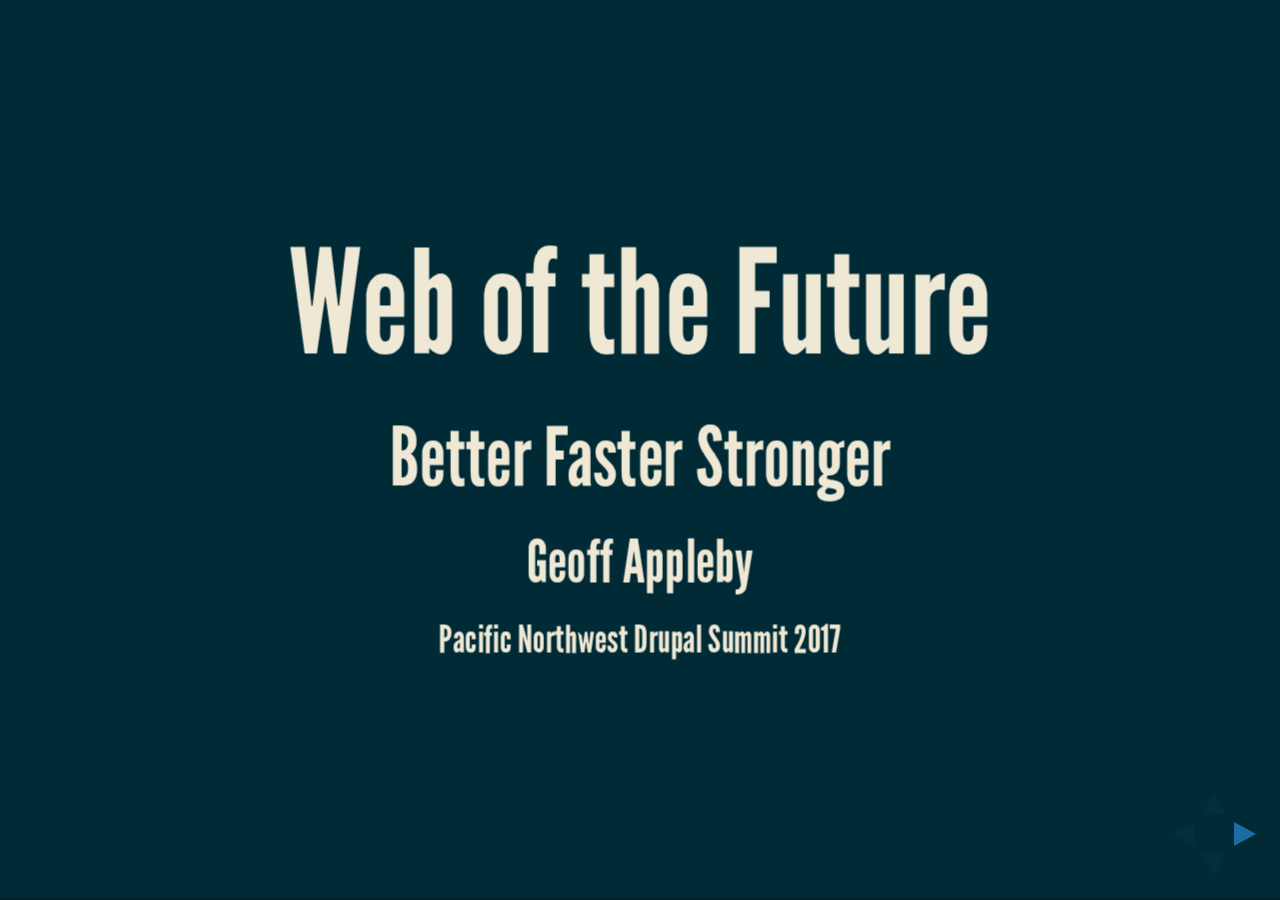
==== index.html @ 110d78f0 "Title slides" ====
<!doctype html>
<html>
<head>
  <meta charset="utf-8">
  <meta name="viewport"
        content="width=device-width, initial-scale=1.0, maximum-scale=1.0, user-scalable=no">

  <title>Web of the Future</title>

  <link rel="stylesheet" href="css/reveal.css">
  <link rel="stylesheet" href="css/theme/moon.css">
  <link rel="stylesheet" href="css/styles.css">


  <!-- Theme used for syntax highlighting of code -->
  <link rel="stylesheet" href="lib/css/zenburn.css">

  <!-- Printing and PDF exports -->
  <script>
    var link = document.createElement('link');
    link.rel = 'stylesheet';
    link.type = 'text/css';
    link.href = window.location.search.match(/print-pdf/gi) ? 'css/print/pdf.css' : 'css/print/paper.css';
    document.getElementsByTagName('head')[0].appendChild(link);
  </script>
</head>
<body>
<div class="reveal">
  <div class="slides">
    <section id="title">
      <h1>Web of the Future</h1>
      <h2>Better Faster Stronger</h2>
      <h3>Geoff Appleby</h3>
      <h4>Pacific Northwest Drupal Summit 2017</h4>
    </section>
    <section id="about" data-background="images/eaglebluffs.jpg">
      <aside>
        <h2>Geoff Appleby</h2>
        <ul class="accounts">
          <li><span class="subtle">drupal.org/u/</span>gapple</li>
          <li><span class="subtle">twitter.com/</span>@gappleca</li>
        </ul>
        <ul class="projects">
          <li>gacsp: Google Analytics</li>
          <li>Persistent Login</li>
          <li>DrupalReleaseDate.com</li>
        </ul>
      </aside>
    </section>
    <section id="myplanet" data-background="#ed5b33">
      <img class="logo" src="images/myplanet-logo.png"/>
      <div class="locations">
        <img src="images/myplanet-vancouver.png"/>
        <img src="images/myplanet-toronto.png"/>
        <img src="images/myplanet-cherniv.png"/>
      </div>
    </section>
  </div>
</div>

<script src="lib/js/head.min.js"></script>
<script src="js/reveal.js"></script>

<script>
  // More info https://github.com/hakimel/reveal.js#configuration
  Reveal.initialize({
    width: 1280,
    height: 720,
    history: true,

    // More info https://github.com/hakimel/reveal.js#dependencies
    dependencies: [
      {src: 'plugin/markdown/marked.js'},
      {src: 'plugin/markdown/markdown.js'},
      {src: 'plugin/notes/notes.js', async: true},
      {
        src: 'plugin/highlight/highlight.js',
        async: true,
        callback: function () {
          hljs.initHighlightingOnLoad();
        }
      }
    ]
  });
</script>
</body>
</html>
---- css/reveal.css ----
/*!
 * reveal.js
 * http://lab.hakim.se/reveal-js
 * MIT licensed
 *
 * Copyright (C) 2016 Hakim El Hattab, http://hakim.se
 */
/*********************************************
 * RESET STYLES
 *********************************************/
html, body, .reveal div, .reveal span, .reveal applet, .reveal object, .reveal iframe,
.reveal h1, .reveal h2, .reveal h3, .reveal h4, .reveal h5, .reveal h6, .reveal p, .reveal blockquote, .reveal pre,
.reveal a, .reveal abbr, .reveal acronym, .reveal address, .reveal big, .reveal cite, .reveal code,
.reveal del, .reveal dfn, .reveal em, .reveal img, .reveal ins, .reveal kbd, .reveal q, .reveal s, .reveal samp,
.reveal small, .reveal strike, .reveal strong, .reveal sub, .reveal sup, .reveal tt, .reveal var,
.reveal b, .reveal u, .reveal center,
.reveal dl, .reveal dt, .reveal dd, .reveal ol, .reveal ul, .reveal li,
.reveal fieldset, .reveal form, .reveal label, .reveal legend,
.reveal table, .reveal caption, .reveal tbody, .reveal tfoot, .reveal thead, .reveal tr, .reveal th, .reveal td,
.reveal article, .reveal aside, .reveal canvas, .reveal details, .reveal embed,
.reveal figure, .reveal figcaption, .reveal footer, .reveal header, .reveal hgroup,
.reveal menu, .reveal nav, .reveal output, .reveal ruby, .reveal section, .reveal summary,
.reveal time, .reveal mark, .reveal audio, .reveal video {
  margin: 0;
  padding: 0;
  border: 0;
  font-size: 100%;
  font: inherit;
  vertical-align: baseline; }

.reveal article, .reveal aside, .reveal details, .reveal figcaption, .reveal figure,
.reveal footer, .reveal header, .reveal hgroup, .reveal menu, .reveal nav, .reveal section {
  display: block; }

/*********************************************
 * GLOBAL STYLES
 *********************************************/
html,
body {
  width: 100%;
  height: 100%;
  overflow: hidden; }

body {
  position: relative;
  line-height: 1;
  background-color: #fff;
  color: #000; }

/*********************************************
 * VIEW FRAGMENTS
 *********************************************/
.reveal .slides section .fragment {
  opacity: 0;
  visibility: hidden;
  -webkit-transition: all .2s ease;
          transition: all .2s ease; }
  .reveal .slides section .fragment.visible {
    opacity: 1;
    visibility: inherit; }

.reveal .slides section .fragment.grow {
  opacity: 1;
  visibility: inherit; }
  .reveal .slides section .fragment.grow.visible {
    -webkit-transform: scale(1.3);
            transform: scale(1.3); }

.reveal .slides section .fragment.shrink {
  opacity: 1;
  visibility: inherit; }
  .reveal .slides section .fragment.shrink.visible {
    -webkit-transform: scale(0.7);
            transform: scale(0.7); }

.reveal .slides section .fragment.zoom-in {
  -webkit-transform: scale(0.1);
          transform: scale(0.1); }
  .reveal .slides section .fragment.zoom-in.visible {
    -webkit-transform: none;
            transform: none; }

.reveal .slides section .fragment.fade-out {
  opacity: 1;
  visibility: inherit; }
  .reveal .slides section .fragment.fade-out.visible {
    opacity: 0;
    visibility: hidden; }

.reveal .slides section .fragment.semi-fade-out {
  opacity: 1;
  visibility: inherit; }
  .reveal .slides section .fragment.semi-fade-out.visible {
    opacity: 0.5;
    visibility: inherit; }

.reveal .slides section .fragment.strike {
  opacity: 1;
  visibility: inherit; }
  .reveal .slides section .fragment.strike.visible {
    text-decoration: line-through; }

.reveal .slides section .fragment.fade-up {
  -webkit-transform: translate(0, 20%);
          transform: translate(0, 20%); }
  .reveal .slides section .fragment.fade-up.visible {
    -webkit-transform: translate(0, 0);
            transform: translate(0, 0); }

.reveal .slides section .fragment.fade-down {
  -webkit-transform: translate(0, -20%);
          transform: translate(0, -20%); }
  .reveal .slides section .fragment.fade-down.visible {
    -webkit-transform: translate(0, 0);
            transform: translate(0, 0); }

.reveal .slides section .fragment.fade-right {
  -webkit-transform: translate(-20%, 0);
          transform: translate(-20%, 0); }
  .reveal .slides section .fragment.fade-right.visible {
    -webkit-transform: translate(0, 0);
            transform: translate(0, 0); }

.reveal .slides section .fragment.fade-left {
  -webkit-transform: translate(20%, 0);
          transform: translate(20%, 0); }
  .reveal .slides section .fragment.fade-left.visible {
    -webkit-transform: translate(0, 0);
            transform: translate(0, 0); }

.reveal .slides section .fragment.current-visible {
  opacity: 0;
  visibility: hidden; }
  .reveal .slides section .fragment.current-visible.current-fragment {
    opacity: 1;
    visibility: inherit; }

.reveal .slides section .fragment.highlight-red,
.reveal .slides section .fragment.highlight-current-red,
.reveal .slides section .fragment.highlight-green,
.reveal .slides section .fragment.highlight-current-green,
.reveal .slides section .fragment.highlight-blue,
.reveal .slides section .fragment.highlight-current-blue {
  opacity: 1;
  visibility: inherit; }

.reveal .slides section .fragment.highlight-red.visible {
  color: #ff2c2d; }

.reveal .slides section .fragment.highlight-green.visible {
  color: #17ff2e; }

.reveal .slides section .fragment.highlight-blue.visible {
  color: #1b91ff; }

.reveal .slides section .fragment.highlight-current-red.current-fragment {
  color: #ff2c2d; }

.reveal .slides section .fragment.highlight-current-green.current-fragment {
  color: #17ff2e; }

.reveal .slides section .fragment.highlight-current-blue.current-fragment {
  color: #1b91ff; }

/*********************************************
 * DEFAULT ELEMENT STYLES
 *********************************************/
/* Fixes issue in Chrome where italic fonts did not appear when printing to PDF */
.reveal:after {
  content: '';
  font-style: italic; }

.reveal iframe {
  z-index: 1; }

/** Prevents layering issues in certain browser/transition combinations */
.reveal a {
  position: relative; }

.reveal .stretch {
  max-width: none;
  max-height: none; }

.reveal pre.stretch code {
  height: 100%;
  max-height: 100%;
  box-sizing: border-box; }

/*********************************************
 * CONTROLS
 *********************************************/
.reveal .controls {
  display: none;
  position: fixed;
  width: 110px;
  height: 110px;
  z-index: 30;
  right: 10px;
  bottom: 10px;
  -webkit-user-select: none; }

.reveal .controls button {
  padding: 0;
  position: absolute;
  opacity: 0.05;
  width: 0;
  height: 0;
  background-color: transparent;
  border: 12px solid transparent;
  -webkit-transform: scale(0.9999);
          transform: scale(0.9999);
  -webkit-transition: all 0.2s ease;
          transition: all 0.2s ease;
  -webkit-appearance: none;
  -webkit-tap-highlight-color: transparent; }

.reveal .controls .enabled {
  opacity: 0.7;
  cursor: pointer; }

.reveal .controls .enabled:active {
  margin-top: 1px; }

.reveal .controls .navigate-left {
  top: 42px;
  border-right-width: 22px;
  border-right-color: #000; }

.reveal .controls .navigate-left.fragmented {
  opacity: 0.3; }

.reveal .controls .navigate-right {
  left: 74px;
  top: 42px;
  border-left-width: 22px;
  border-left-color: #000; }

.reveal .controls .navigate-right.fragmented {
  opacity: 0.3; }

.reveal .controls .navigate-up {
  left: 42px;
  border-bottom-width: 22px;
  border-bottom-color: #000; }

.reveal .controls .navigate-up.fragmented {
  opacity: 0.3; }

.reveal .controls .navigate-down {
  left: 42px;
  top: 74px;
  border-top-width: 22px;
  border-top-color: #000; }

.reveal .controls .navigate-down.fragmented {
  opacity: 0.3; }

/*********************************************
 * PROGRESS BAR
 *********************************************/
.reveal .progress {
  position: fixed;
  display: none;
  height: 3px;
  width: 100%;
  bottom: 0;
  left: 0;
  z-index: 10;
  background-color: rgba(0, 0, 0, 0.2); }

.reveal .progress:after {
  content: '';
  display: block;
  position: absolute;
  height: 20px;
  width: 100%;
  top: -20px; }

.reveal .progress span {
  display: block;
  height: 100%;
  width: 0px;
  background-color: #000;
  -webkit-transition: width 800ms cubic-bezier(0.26, 0.86, 0.44, 0.985);
          transition: width 800ms cubic-bezier(0.26, 0.86, 0.44, 0.985); }

/*********************************************
 * SLIDE NUMBER
 *********************************************/
.reveal .slide-number {
  position: fixed;
  display: block;
  right: 8px;
  bottom: 8px;
  z-index: 31;
  font-family: Helvetica, sans-serif;
  font-size: 12px;
  line-height: 1;
  color: #fff;
  background-color: rgba(0, 0, 0, 0.4);
  padding: 5px; }

.reveal .slide-number-delimiter {
  margin: 0 3px; }

/*********************************************
 * SLIDES
 *********************************************/
.reveal {
  position: relative;
  width: 100%;
  height: 100%;
  overflow: hidden;
  -ms-touch-action: none;
      touch-action: none; }

.reveal .slides {
  position: absolute;
  width: 100%;
  height: 100%;
  top: 0;
  right: 0;
  bottom: 0;
  left: 0;
  margin: auto;
  overflow: visible;
  z-index: 1;
  text-align: center;
  -webkit-perspective: 600px;
          perspective: 600px;
  -webkit-perspective-origin: 50% 40%;
          perspective-origin: 50% 40%; }

.reveal .slides > section {
  -ms-perspective: 600px; }

.reveal .slides > section,
.reveal .slides > section > section {
  display: none;
  position: absolute;
  width: 100%;
  padding: 20px 0px;
  z-index: 10;
  -webkit-transform-style: flat;
          transform-style: flat;
  -webkit-transition: -webkit-transform-origin 800ms cubic-bezier(0.26, 0.86, 0.44, 0.985), -webkit-transform 800ms cubic-bezier(0.26, 0.86, 0.44, 0.985), visibility 800ms cubic-bezier(0.26, 0.86, 0.44, 0.985), opacity 800ms cubic-bezier(0.26, 0.86, 0.44, 0.985);
          transition: transform-origin 800ms cubic-bezier(0.26, 0.86, 0.44, 0.985), transform 800ms cubic-bezier(0.26, 0.86, 0.44, 0.985), visibility 800ms cubic-bezier(0.26, 0.86, 0.44, 0.985), opacity 800ms cubic-bezier(0.26, 0.86, 0.44, 0.985); }

/* Global transition speed settings */
.reveal[data-transition-speed="fast"] .slides section {
  -webkit-transition-duration: 400ms;
          transition-duration: 400ms; }

.reveal[data-transition-speed="slow"] .slides section {
  -webkit-transition-duration: 1200ms;
          transition-duration: 1200ms; }

/* Slide-specific transition speed overrides */
.reveal .slides section[data-transition-speed="fast"] {
  -webkit-transition-duration: 400ms;
          transition-duration: 400ms; }

.reveal .slides section[data-transition-speed="slow"] {
  -webkit-transition-duration: 1200ms;
          transition-duration: 1200ms; }

.reveal .slides > section.stack {
  padding-top: 0;
  padding-bottom: 0; }

.reveal .slides > section.present,
.reveal .slides > section > section.present {
  display: block;
  z-index: 11;
  opacity: 1; }

.reveal.center,
.reveal.center .slides,
.reveal.center .slides section {
  min-height: 0 !important; }

/* Don't allow interaction with invisible slides */
.reveal .slides > section.future,
.reveal .slides > section > section.future,
.reveal .slides > section.past,
.reveal .slides > section > section.past {
  pointer-events: none; }

.reveal.overview .slides > section,
.reveal.overview .slides > section > section {
  pointer-events: auto; }

.reveal .slides > section.past,
.reveal .slides > section.future,
.reveal .slides > section > section.past,
.reveal .slides > section > section.future {
  opacity: 0; }

/*********************************************
 * Mixins for readability of transitions
 *********************************************/
/*********************************************
 * SLIDE TRANSITION
 * Aliased 'linear' for backwards compatibility
 *********************************************/
.reveal.slide section {
  -webkit-backface-visibility: hidden;
          backface-visibility: hidden; }

.reveal .slides > section[data-transition=slide].past,
.reveal .slides > section[data-transition~=slide-out].past,
.reveal.slide .slides > section:not([data-transition]).past {
  -webkit-transform: translate(-150%, 0);
          transform: translate(-150%, 0); }

.reveal .slides > section[data-transition=slide].future,
.reveal .slides > section[data-transition~=slide-in].future,
.reveal.slide .slides > section:not([data-transition]).future {
  -webkit-transform: translate(150%, 0);
          transform: translate(150%, 0); }

.reveal .slides > section > section[data-transition=slide].past,
.reveal .slides > section > section[data-transition~=slide-out].past,
.reveal.slide .slides > section > section:not([data-transition]).past {
  -webkit-transform: translate(0, -150%);
          transform: translate(0, -150%); }

.reveal .slides > section > section[data-transition=slide].future,
.reveal .slides > section > section[data-transition~=slide-in].future,
.reveal.slide .slides > section > section:not([data-transition]).future {
  -webkit-transform: translate(0, 150%);
          transform: translate(0, 150%); }

.reveal.linear section {
  -webkit-backface-visibility: hidden;
          backface-visibility: hidden; }

.reveal .slides > section[data-transition=linear].past,
.reveal .slides > section[data-transition~=linear-out].past,
.reveal.linear .slides > section:not([data-transition]).past {
  -webkit-transform: translate(-150%, 0);
          transform: translate(-150%, 0); }

.reveal .slides > section[data-transition=linear].future,
.reveal .slides > section[data-transition~=linear-in].future,
.reveal.linear .slides > section:not([data-transition]).future {
  -webkit-transform: translate(150%, 0);
          transform: translate(150%, 0); }

.reveal .slides > section > section[data-transition=linear].past,
.reveal .slides > section > section[data-transition~=linear-out].past,
.reveal.linear .slides > section > section:not([data-transition]).past {
  -webkit-transform: translate(0, -150%);
          transform: translate(0, -150%); }

.reveal .slides > section > section[data-transition=linear].future,
.reveal .slides > section > section[data-transition~=linear-in].future,
.reveal.linear .slides > section > section:not([data-transition]).future {
  -webkit-transform: translate(0, 150%);
          transform: translate(0, 150%); }

/*********************************************
 * CONVEX TRANSITION
 * Aliased 'default' for backwards compatibility
 *********************************************/
.reveal .slides section[data-transition=default].stack,
.reveal.default .slides section.stack {
  -webkit-transform-style: preserve-3d;
          transform-style: preserve-3d; }

.reveal .slides > section[data-transition=default].past,
.reveal .slides > section[data-transition~=default-out].past,
.reveal.default .slides > section:not([data-transition]).past {
  -webkit-transform: translate3d(-100%, 0, 0) rotateY(-90deg) translate3d(-100%, 0, 0);
          transform: translate3d(-100%, 0, 0) rotateY(-90deg) translate3d(-100%, 0, 0); }

.reveal .slides > section[data-transition=default].future,
.reveal .slides > section[data-transition~=default-in].future,
.reveal.default .slides > section:not([data-transition]).future {
  -webkit-transform: translate3d(100%, 0, 0) rotateY(90deg) translate3d(100%, 0, 0);
          transform: translate3d(100%, 0, 0) rotateY(90deg) translate3d(100%, 0, 0); }

.reveal .slides > section > section[data-transition=default].past,
.reveal .slides > section > section[data-transition~=default-out].past,
.reveal.default .slides > section > section:not([data-transition]).past {
  -webkit-transform: translate3d(0, -300px, 0) rotateX(70deg) translate3d(0, -300px, 0);
          transform: translate3d(0, -300px, 0) rotateX(70deg) translate3d(0, -300px, 0); }

.reveal .slides > section > section[data-transition=default].future,
.reveal .slides > section > section[data-transition~=default-in].future,
.reveal.default .slides > section > section:not([data-transition]).future {
  -webkit-transform: translate3d(0, 300px, 0) rotateX(-70deg) translate3d(0, 300px, 0);
          transform: translate3d(0, 300px, 0) rotateX(-70deg) translate3d(0, 300px, 0); }

.reveal .slides section[data-transition=convex].stack,
.reveal.convex .slides section.stack {
  -webkit-transform-style: preserve-3d;
          transform-style: preserve-3d; }

.reveal .slides > section[data-transition=convex].past,
.reveal .slides > section[data-transition~=convex-out].past,
.reveal.convex .slides > section:not([data-transition]).past {
  -webkit-transform: translate3d(-100%, 0, 0) rotateY(-90deg) translate3d(-100%, 0, 0);
          transform: translate3d(-100%, 0, 0) rotateY(-90deg) translate3d(-100%, 0, 0); }

.reveal .slides > section[data-transition=convex].future,
.reveal .slides > section[data-transition~=convex-in].future,
.reveal.convex .slides > section:not([data-transition]).future {
  -webkit-transform: translate3d(100%, 0, 0) rotateY(90deg) translate3d(100%, 0, 0);
          transform: translate3d(100%, 0, 0) rotateY(90deg) translate3d(100%, 0, 0); }

.reveal .slides > section > section[data-transition=convex].past,
.reveal .slides > section > section[data-transition~=convex-out].past,
.reveal.convex .slides > section > section:not([data-transition]).past {
  -webkit-transform: translate3d(0, -300px, 0) rotateX(70deg) translate3d(0, -300px, 0);
          transform: translate3d(0, -300px, 0) rotateX(70deg) translate3d(0, -300px, 0); }

.reveal .slides > section > section[data-transition=convex].future,
.reveal .slides > section > section[data-transition~=convex-in].future,
.reveal.convex .slides > section > section:not([data-transition]).future {
  -webkit-transform: translate3d(0, 300px, 0) rotateX(-70deg) translate3d(0, 300px, 0);
          transform: translate3d(0, 300px, 0) rotateX(-70deg) translate3d(0, 300px, 0); }

/*********************************************
 * CONCAVE TRANSITION
 *********************************************/
.reveal .slides section[data-transition=concave].stack,
.reveal.concave .slides section.stack {
  -webkit-transform-style: preserve-3d;
          transform-style: preserve-3d; }

.reveal .slides > section[data-transition=concave].past,
.reveal .slides > section[data-transition~=concave-out].past,
.reveal.concave .slides > section:not([data-transition]).past {
  -webkit-transform: translate3d(-100%, 0, 0) rotateY(90deg) translate3d(-100%, 0, 0);
          transform: translate3d(-100%, 0, 0) rotateY(90deg) translate3d(-100%, 0, 0); }

.reveal .slides > section[data-transition=concave].future,
.reveal .slides > section[data-transition~=concave-in].future,
.reveal.concave .slides > section:not([data-transition]).future {
  -webkit-transform: translate3d(100%, 0, 0) rotateY(-90deg) translate3d(100%, 0, 0);
          transform: translate3d(100%, 0, 0) rotateY(-90deg) translate3d(100%, 0, 0); }

.reveal .slides > section > section[data-transition=concave].past,
.reveal .slides > section > section[data-transition~=concave-out].past,
.reveal.concave .slides > section > section:not([data-transition]).past {
  -webkit-transform: translate3d(0, -80%, 0) rotateX(-70deg) translate3d(0, -80%, 0);
          transform: translate3d(0, -80%, 0) rotateX(-70deg) translate3d(0, -80%, 0); }

.reveal .slides > section > section[data-transition=concave].future,
.reveal .slides > section > section[data-transition~=concave-in].future,
.reveal.concave .slides > section > section:not([data-transition]).future {
  -webkit-transform: translate3d(0, 80%, 0) rotateX(70deg) translate3d(0, 80%, 0);
          transform: translate3d(0, 80%, 0) rotateX(70deg) translate3d(0, 80%, 0); }

/*********************************************
 * ZOOM TRANSITION
 *********************************************/
.reveal .slides section[data-transition=zoom],
.reveal.zoom .slides section:not([data-transition]) {
  -webkit-transition-timing-function: ease;
          transition-timing-function: ease; }

.reveal .slides > section[data-transition=zoom].past,
.reveal .slides > section[data-transition~=zoom-out].past,
.reveal.zoom .slides > section:not([data-transition]).past {
  visibility: hidden;
  -webkit-transform: scale(16);
          transform: scale(16); }

.reveal .slides > section[data-transition=zoom].future,
.reveal .slides > section[data-transition~=zoom-in].future,
.reveal.zoom .slides > section:not([data-transition]).future {
  visibility: hidden;
  -webkit-transform: scale(0.2);
          transform: scale(0.2); }

.reveal .slides > section > section[data-transition=zoom].past,
.reveal .slides > section > section[data-transition~=zoom-out].past,
.reveal.zoom .slides > section > section:not([data-transition]).past {
  -webkit-transform: translate(0, -150%);
          transform: translate(0, -150%); }

.reveal .slides > section > section[data-transition=zoom].future,
.reveal .slides > section > section[data-transition~=zoom-in].future,
.reveal.zoom .slides > section > section:not([data-transition]).future {
  -webkit-transform: translate(0, 150%);
          transform: translate(0, 150%); }

/*********************************************
 * CUBE TRANSITION
 *********************************************/
.reveal.cube .slides {
  -webkit-perspective: 1300px;
          perspective: 1300px; }

.reveal.cube .slides section {
  padding: 30px;
  min-height: 700px;
  -webkit-backface-visibility: hidden;
          backface-visibility: hidden;
  box-sizing: border-box;
  -webkit-transform-style: preserve-3d;
          transform-style: preserve-3d; }

.reveal.center.cube .slides section {
  min-height: 0; }

.reveal.cube .slides section:not(.stack):before {
  content: '';
  position: absolute;
  display: block;
  width: 100%;
  height: 100%;
  left: 0;
  top: 0;
  background: rgba(0, 0, 0, 0.1);
  border-radius: 4px;
  -webkit-transform: translateZ(-20px);
          transform: translateZ(-20px); }

.reveal.cube .slides section:not(.stack):after {
  content: '';
  position: absolute;
  display: block;
  width: 90%;
  height: 30px;
  left: 5%;
  bottom: 0;
  background: none;
  z-index: 1;
  border-radius: 4px;
  box-shadow: 0px 95px 25px rgba(0, 0, 0, 0.2);
  -webkit-transform: translateZ(-90px) rotateX(65deg);
          transform: translateZ(-90px) rotateX(65deg); }

.reveal.cube .slides > section.stack {
  padding: 0;
  background: none; }

.reveal.cube .slides > section.past {
  -webkit-transform-origin: 100% 0%;
          transform-origin: 100% 0%;
  -webkit-transform: translate3d(-100%, 0, 0) rotateY(-90deg);
          transform: translate3d(-100%, 0, 0) rotateY(-90deg); }

.reveal.cube .slides > section.future {
  -webkit-transform-origin: 0% 0%;
          transform-origin: 0% 0%;
  -webkit-transform: translate3d(100%, 0, 0) rotateY(90deg);
          transform: translate3d(100%, 0, 0) rotateY(90deg); }

.reveal.cube .slides > section > section.past {
  -webkit-transform-origin: 0% 100%;
          transform-origin: 0% 100%;
  -webkit-transform: translate3d(0, -100%, 0) rotateX(90deg);
          transform: translate3d(0, -100%, 0) rotateX(90deg); }

.reveal.cube .slides > section > section.future {
  -webkit-transform-origin: 0% 0%;
          transform-origin: 0% 0%;
  -webkit-transform: translate3d(0, 100%, 0) rotateX(-90deg);
          transform: translate3d(0, 100%, 0) rotateX(-90deg); }

/*********************************************
 * PAGE TRANSITION
 *********************************************/
.reveal.page .slides {
  -webkit-perspective-origin: 0% 50%;
          perspective-origin: 0% 50%;
  -webkit-perspective: 3000px;
          perspective: 3000px; }

.reveal.page .slides section {
  padding: 30px;
  min-height: 700px;
  box-sizing: border-box;
  -webkit-transform-style: preserve-3d;
          transform-style: preserve-3d; }

.reveal.page .slides section.past {
  z-index: 12; }

.reveal.page .slides section:not(.stack):before {
  content: '';
  position: absolute;
  display: block;
  width: 100%;
  height: 100%;
  left: 0;
  top: 0;
  background: rgba(0, 0, 0, 0.1);
  -webkit-transform: translateZ(-20px);
          transform: translateZ(-20px); }

.reveal.page .slides section:not(.stack):after {
  content: '';
  position: absolute;
  display: block;
  width: 90%;
  height: 30px;
  left: 5%;
  bottom: 0;
  background: none;
  z-index: 1;
  border-radius: 4px;
  box-shadow: 0px 95px 25px rgba(0, 0, 0, 0.2);
  -webkit-transform: translateZ(-90px) rotateX(65deg); }

.reveal.page .slides > section.stack {
  padding: 0;
  background: none; }

.reveal.page .slides > section.past {
  -webkit-transform-origin: 0% 0%;
          transform-origin: 0% 0%;
  -webkit-transform: translate3d(-40%, 0, 0) rotateY(-80deg);
          transform: translate3d(-40%, 0, 0) rotateY(-80deg); }

.reveal.page .slides > section.future {
  -webkit-transform-origin: 100% 0%;
          transform-origin: 100% 0%;
  -webkit-transform: translate3d(0, 0, 0);
          transform: translate3d(0, 0, 0); }

.reveal.page .slides > section > section.past {
  -webkit-transform-origin: 0% 0%;
          transform-origin: 0% 0%;
  -webkit-transform: translate3d(0, -40%, 0) rotateX(80deg);
          transform: translate3d(0, -40%, 0) rotateX(80deg); }

.reveal.page .slides > section > section.future {
  -webkit-transform-origin: 0% 100%;
          transform-origin: 0% 100%;
  -webkit-transform: translate3d(0, 0, 0);
          transform: translate3d(0, 0, 0); }

/*********************************************
 * FADE TRANSITION
 *********************************************/
.reveal .slides section[data-transition=fade],
.reveal.fade .slides section:not([data-transition]),
.reveal.fade .slides > section > section:not([data-transition]) {
  -webkit-transform: none;
          transform: none;
  -webkit-transition: opacity 0.5s;
          transition: opacity 0.5s; }

.reveal.fade.overview .slides section,
.reveal.fade.overview .slides > section > section {
  -webkit-transition: none;
          transition: none; }

/*********************************************
 * NO TRANSITION
 *********************************************/
.reveal .slides section[data-transition=none],
.reveal.none .slides section:not([data-transition]) {
  -webkit-transform: none;
          transform: none;
  -webkit-transition: none;
          transition: none; }

/*********************************************
 * PAUSED MODE
 *********************************************/
.reveal .pause-overlay {
  position: absolute;
  top: 0;
  left: 0;
  width: 100%;
  height: 100%;
  background: black;
  visibility: hidden;
  opacity: 0;
  z-index: 100;
  -webkit-transition: all 1s ease;
          transition: all 1s ease; }

.reveal.paused .pause-overlay {
  visibility: visible;
  opacity: 1; }

/*********************************************
 * FALLBACK
 *********************************************/
.no-transforms {
  overflow-y: auto; }

.no-transforms .reveal .slides {
  position: relative;
  width: 80%;
  height: auto !important;
  top: 0;
  left: 50%;
  margin: 0;
  text-align: center; }

.no-transforms .reveal .controls,
.no-transforms .reveal .progress {
  display: none !important; }

.no-transforms .reveal .slides section {
  display: block !important;
  opacity: 1 !important;
  position: relative !important;
  height: auto;
  min-height: 0;
  top: 0;
  left: -50%;
  margin: 70px 0;
  -webkit-transform: none;
          transform: none; }

.no-transforms .reveal .slides section section {
  left: 0; }

.reveal .no-transition,
.reveal .no-transition * {
  -webkit-transition: none !important;
          transition: none !important; }

/*********************************************
 * PER-SLIDE BACKGROUNDS
 *********************************************/
.reveal .backgrounds {
  position: absolute;
  width: 100%;
  height: 100%;
  top: 0;
  left: 0;
  -webkit-perspective: 600px;
          perspective: 600px; }

.reveal .slide-background {
  display: none;
  position: absolute;
  width: 100%;
  height: 100%;
  opacity: 0;
  visibility: hidden;
  background-color: transparent;
  background-position: 50% 50%;
  background-repeat: no-repeat;
  background-size: cover;
  -webkit-transition: all 800ms cubic-bezier(0.26, 0.86, 0.44, 0.985);
          transition: all 800ms cubic-bezier(0.26, 0.86, 0.44, 0.985); }

.reveal .slide-background.stack {
  display: block; }

.reveal .slide-background.present {
  opacity: 1;
  visibility: visible; }

.print-pdf .reveal .slide-background {
  opacity: 1 !important;
  visibility: visible !important; }

/* Video backgrounds */
.reveal .slide-background video {
  position: absolute;
  width: 100%;
  height: 100%;
  max-width: none;
  max-height: none;
  top: 0;
  left: 0; }

/* Immediate transition style */
.reveal[data-background-transition=none] > .backgrounds .slide-background,
.reveal > .backgrounds .slide-background[data-background-transition=none] {
  -webkit-transition: none;
          transition: none; }

/* Slide */
.reveal[data-background-transition=slide] > .backgrounds .slide-background,
.reveal > .backgrounds .slide-background[data-background-transition=slide] {
  opacity: 1;
  -webkit-backface-visibility: hidden;
          backface-visibility: hidden; }

.reveal[data-background-transition=slide] > .backgrounds .slide-background.past,
.reveal > .backgrounds .slide-background.past[data-background-transition=slide] {
  -webkit-transform: translate(-100%, 0);
          transform: translate(-100%, 0); }

.reveal[data-background-transition=slide] > .backgrounds .slide-background.future,
.reveal > .backgrounds .slide-background.future[data-background-transition=slide] {
  -webkit-transform: translate(100%, 0);
          transform: translate(100%, 0); }

.reveal[data-background-transition=slide] > .backgrounds .slide-background > .slide-background.past,
.reveal > .backgrounds .slide-background > .slide-background.past[data-background-transition=slide] {
  -webkit-transform: translate(0, -100%);
          transform: translate(0, -100%); }

.reveal[data-background-transition=slide] > .backgrounds .slide-background > .slide-background.future,
.reveal > .backgrounds .slide-background > .slide-background.future[data-background-transition=slide] {
  -webkit-transform: translate(0, 100%);
          transform: translate(0, 100%); }

/* Convex */
.reveal[data-background-transition=convex] > .backgrounds .slide-background.past,
.reveal > .backgrounds .slide-background.past[data-background-transition=convex] {
  opacity: 0;
  -webkit-transform: translate3d(-100%, 0, 0) rotateY(-90deg) translate3d(-100%, 0, 0);
          transform: translate3d(-100%, 0, 0) rotateY(-90deg) translate3d(-100%, 0, 0); }

.reveal[data-background-transition=convex] > .backgrounds .slide-background.future,
.reveal > .backgrounds .slide-background.future[data-background-transition=convex] {
  opacity: 0;
  -webkit-transform: translate3d(100%, 0, 0) rotateY(90deg) translate3d(100%, 0, 0);
          transform: translate3d(100%, 0, 0) rotateY(90deg) translate3d(100%, 0, 0); }

.reveal[data-background-transition=convex] > .backgrounds .slide-background > .slide-background.past,
.reveal > .backgrounds .slide-background > .slide-background.past[data-background-transition=convex] {
  opacity: 0;
  -webkit-transform: translate3d(0, -100%, 0) rotateX(90deg) translate3d(0, -100%, 0);
          transform: translate3d(0, -100%, 0) rotateX(90deg) translate3d(0, -100%, 0); }

.reveal[data-background-transition=convex] > .backgrounds .slide-background > .slide-background.future,
.reveal > .backgrounds .slide-background > .slide-background.future[data-background-transition=convex] {
  opacity: 0;
  -webkit-transform: translate3d(0, 100%, 0) rotateX(-90deg) translate3d(0, 100%, 0);
          transform: translate3d(0, 100%, 0) rotateX(-90deg) translate3d(0, 100%, 0); }

/* Concave */
.reveal[data-background-transition=concave] > .backgrounds .slide-background.past,
.reveal > .backgrounds .slide-background.past[data-background-transition=concave] {
  opacity: 0;
  -webkit-transform: translate3d(-100%, 0, 0) rotateY(90deg) translate3d(-100%, 0, 0);
          transform: translate3d(-100%, 0, 0) rotateY(90deg) translate3d(-100%, 0, 0); }

.reveal[data-background-transition=concave] > .backgrounds .slide-background.future,
.reveal > .backgrounds .slide-background.future[data-background-transition=concave] {
  opacity: 0;
  -webkit-transform: translate3d(100%, 0, 0) rotateY(-90deg) translate3d(100%, 0, 0);
          transform: translate3d(100%, 0, 0) rotateY(-90deg) translate3d(100%, 0, 0); }

.reveal[data-background-transition=concave] > .backgrounds .slide-background > .slide-background.past,
.reveal > .backgrounds .slide-background > .slide-background.past[data-background-transition=concave] {
  opacity: 0;
  -webkit-transform: translate3d(0, -100%, 0) rotateX(-90deg) translate3d(0, -100%, 0);
          transform: translate3d(0, -100%, 0) rotateX(-90deg) translate3d(0, -100%, 0); }

.reveal[data-background-transition=concave] > .backgrounds .slide-background > .slide-background.future,
.reveal > .backgrounds .slide-background > .slide-background.future[data-background-transition=concave] {
  opacity: 0;
  -webkit-transform: translate3d(0, 100%, 0) rotateX(90deg) translate3d(0, 100%, 0);
          transform: translate3d(0, 100%, 0) rotateX(90deg) translate3d(0, 100%, 0); }

/* Zoom */
.reveal[data-background-transition=zoom] > .backgrounds .slide-background,
.reveal > .backgrounds .slide-background[data-background-transition=zoom] {
  -webkit-transition-timing-function: ease;
          transition-timing-function: ease; }

.reveal[data-background-transition=zoom] > .backgrounds .slide-background.past,
.reveal > .backgrounds .slide-background.past[data-background-transition=zoom] {
  opacity: 0;
  visibility: hidden;
  -webkit-transform: scale(16);
          transform: scale(16); }

.reveal[data-background-transition=zoom] > .backgrounds .slide-background.future,
.reveal > .backgrounds .slide-background.future[data-background-transition=zoom] {
  opacity: 0;
  visibility: hidden;
  -webkit-transform: scale(0.2);
          transform: scale(0.2); }

.reveal[data-background-transition=zoom] > .backgrounds .slide-background > .slide-background.past,
.reveal > .backgrounds .slide-background > .slide-background.past[data-background-transition=zoom] {
  opacity: 0;
  visibility: hidden;
  -webkit-transform: scale(16);
          transform: scale(16); }

.reveal[data-background-transition=zoom] > .backgrounds .slide-background > .slide-background.future,
.reveal > .backgrounds .slide-background > .slide-background.future[data-background-transition=zoom] {
  opacity: 0;
  visibility: hidden;
  -webkit-transform: scale(0.2);
          transform: scale(0.2); }

/* Global transition speed settings */
.reveal[data-transition-speed="fast"] > .backgrounds .slide-background {
  -webkit-transition-duration: 400ms;
          transition-duration: 400ms; }

.reveal[data-transition-speed="slow"] > .backgrounds .slide-background {
  -webkit-transition-duration: 1200ms;
          transition-duration: 1200ms; }

/*********************************************
 * OVERVIEW
 *********************************************/
.reveal.overview {
  -webkit-perspective-origin: 50% 50%;
          perspective-origin: 50% 50%;
  -webkit-perspective: 700px;
          perspective: 700px; }
  .reveal.overview .slides {
    -moz-transform-style: preserve-3d; }
  .reveal.overview .slides section {
    height: 100%;
    top: 0 !important;
    opacity: 1 !important;
    overflow: hidden;
    visibility: visible !important;
    cursor: pointer;
    box-sizing: border-box; }
  .reveal.overview .slides section:hover,
  .reveal.overview .slides section.present {
    outline: 10px solid rgba(150, 150, 150, 0.4);
    outline-offset: 10px; }
  .reveal.overview .slides section .fragment {
    opacity: 1;
    -webkit-transition: none;
            transition: none; }
  .reveal.overview .slides section:after,
  .reveal.overview .slides section:before {
    display: none !important; }
  .reveal.overview .slides > section.stack {
    padding: 0;
    top: 0 !important;
    background: none;
    outline: none;
    overflow: visible; }
  .reveal.overview .backgrounds {
    -webkit-perspective: inherit;
            perspective: inherit;
    -moz-transform-style: preserve-3d; }
  .reveal.overview .backgrounds .slide-background {
    opacity: 1;
    visibility: visible;
    outline: 10px solid rgba(150, 150, 150, 0.1);
    outline-offset: 10px; }

.reveal.overview .slides section,
.reveal.overview-deactivating .slides section {
  -webkit-transition: none;
          transition: none; }

.reveal.overview .backgrounds .slide-background,
.reveal.overview-deactivating .backgrounds .slide-background {
  -webkit-transition: none;
          transition: none; }

.reveal.overview-animated .slides {
  -webkit-transition: -webkit-transform 0.4s ease;
          transition: transform 0.4s ease; }

/*********************************************
 * RTL SUPPORT
 *********************************************/
.reveal.rtl .slides,
.reveal.rtl .slides h1,
.reveal.rtl .slides h2,
.reveal.rtl .slides h3,
.reveal.rtl .slides h4,
.reveal.rtl .slides h5,
.reveal.rtl .slides h6 {
  direction: rtl;
  font-family: sans-serif; }

.reveal.rtl pre,
.reveal.rtl code {
  direction: ltr; }

.reveal.rtl ol,
.reveal.rtl ul {
  text-align: right; }

.reveal.rtl .progress span {
  float: right; }

/*********************************************
 * PARALLAX BACKGROUND
 *********************************************/
.reveal.has-parallax-background .backgrounds {
  -webkit-transition: all 0.8s ease;
          transition: all 0.8s ease; }

/* Global transition speed settings */
.reveal.has-parallax-background[data-transition-speed="fast"] .backgrounds {
  -webkit-transition-duration: 400ms;
          transition-duration: 400ms; }

.reveal.has-parallax-background[data-transition-speed="slow"] .backgrounds {
  -webkit-transition-duration: 1200ms;
          transition-duration: 1200ms; }

/*********************************************
 * LINK PREVIEW OVERLAY
 *********************************************/
.reveal .overlay {
  position: absolute;
  top: 0;
  left: 0;
  width: 100%;
  height: 100%;
  z-index: 1000;
  background: rgba(0, 0, 0, 0.9);
  opacity: 0;
  visibility: hidden;
  -webkit-transition: all 0.3s ease;
          transition: all 0.3s ease; }

.reveal .overlay.visible {
  opacity: 1;
  visibility: visible; }

.reveal .overlay .spinner {
  position: absolute;
  display: block;
  top: 50%;
  left: 50%;
  width: 32px;
  height: 32px;
  margin: -16px 0 0 -16px;
  z-index: 10;
  background-image: url([data-uri]%2F%2F%2F6%2Bvr8nJybW1tcDAwOjo6Nvb26ioqKOjo7Ozs%2FLy8vz8%2FAAAAAAAAAAAACH%2FC05FVFNDQVBFMi4wAwEAAAAh%2FhpDcmVhdGVkIHdpdGggYWpheGxvYWQuaW5mbwAh%[base64]%2FV%2FnmOM82XiHRLYKhKP1oZmADdEAAAh%2BQQJCgAAACwAAAAAIAAgAAAE6hDISWlZpOrNp1lGNRSdRpDUolIGw5RUYhhHukqFu8DsrEyqnWThGvAmhVlteBvojpTDDBUEIFwMFBRAmBkSgOrBFZogCASwBDEY%2FCZSg7GSE0gSCjQBMVG023xWBhklAnoEdhQEfyNqMIcKjhRsjEdnezB%2BA4k8gTwJhFuiW4dokXiloUepBAp5qaKpp6%2BHo7aWW54wl7obvEe0kRuoplCGepwSx2jJvqHEmGt6whJpGpfJCHmOoNHKaHx61WiSR92E4lbFoq%2BB6QDtuetcaBPnW6%2BO7wDHpIiK9SaVK5GgV543tzjgGcghAgAh%[base64]%2B%2BG%2Bw48edZPK%2BM6hLJpQg484enXIdQFSS1u6UhksENEQAAIfkECQoAAAAsAAAAACAAIAAABOcQyEmpGKLqzWcZRVUQnZYg1aBSh2GUVEIQ2aQOE%2BG%2BcD4ntpWkZQj1JIiZIogDFFyHI0UxQwFugMSOFIPJftfVAEoZLBbcLEFhlQiqGp1Vd140AUklUN3eCA51C1EWMzMCezCBBmkxVIVHBWd3HHl9JQOIJSdSnJ0TDKChCwUJjoWMPaGqDKannasMo6WnM562R5YluZRwur0wpgqZE7NKUm%2BFNRPIhjBJxKZteWuIBMN4zRMIVIhffcgojwCF117i4nlLnY5ztRLsnOk%2BaV%2BoJY7V7m76PdkS4trKcdg0Zc0tTcKkRAAAIfkECQoAAAAsAAAAACAAIAAABO4QyEkpKqjqzScpRaVkXZWQEximw1BSCUEIlDohrft6cpKCk5xid5MNJTaAIkekKGQkWyKHkvhKsR7ARmitkAYDYRIbUQRQjWBwJRzChi9CRlBcY1UN4g0%[base64]%[base64]%2BE71SRQeyqUToLA7VxF0JDyIQh%2FMVVPMt1ECZlfcjZJ9mIKoaTl1MRIl5o4CUKXOwmyrCInCKqcWtvadL2SYhyASyNDJ0uIiRMDjI0Fd30%2FiI2UA5GSS5UDj2l6NoqgOgN4gksEBgYFf0FDqKgHnyZ9OX8HrgYHdHpcHQULXAS2qKpENRg7eAMLC7kTBaixUYFkKAzWAAnLC7FLVxLWDBLKCwaKTULgEwbLA4hJtOkSBNqITT3xEgfLpBtzE%2FjiuL04RGEBgwWhShRgQExHBAAh%2BQQJCgAAACwAAAAAIAAgAAAE7xDISWlSqerNpyJKhWRdlSAVoVLCWk6JKlAqAavhO9UkUHsqlE6CwO1cRdCQ8iEIfzFVTzLdRAmZX3I2SfZiCqGk5dTESJeaOAlClzsJsqwiJwiqnFrb2nS9kmIcgEsjQydLiIlHehhpejaIjzh9eomSjZR%[base64]%2BE71SRQeyqUToLA7VxF0JDyIQh%[base64]%2BE71SRQeyqUToLA7VxF0JDyIQh%2FMVVPMt1ECZlfcjZJ9mIKoaTl1MRIl5o4CUKXOwmyrCInCKqcWtvadL2SYhyASyNDJ0uIiUd6GAULDJCRiXo1CpGXDJOUjY%2BYip9DhToJA4RBLwMLCwVDfRgbBAaqqoZ1XBMHswsHtxtFaH1iqaoGNgAIxRpbFAgfPQSqpbgGBqUD1wBXeCYp1AYZ19JJOYgH1KwA4UBvQwXUBxPqVD9L3sbp2BNk2xvvFPJd%2BMFCN6HAAIKgNggY0KtEBAAh%[base64]%2BvsYMDAzZQPC9VCNkDWUhGkuE5PxJNwiUK4UfLzOlD4WvzAHaoG9nxPi5d%2BjYUqfAhhykOFwJWiAAAIfkECQoAAAAsAAAAACAAIAAABPAQyElpUqnqzaciSoVkXVUMFaFSwlpOCcMYlErAavhOMnNLNo8KsZsMZItJEIDIFSkLGQoQTNhIsFehRww2CQLKF0tYGKYSg%2BygsZIuNqJksKgbfgIGepNo2cIUB3V1B3IvNiBYNQaDSTtfhhx0CwVPI0UJe0%2Bbm4g5VgcGoqOcnjmjqDSdnhgEoamcsZuXO1aWQy8KAwOAuTYYGwi7w5h%2BKr0SJ8MFihpNbx%2B4Erq7BYBuzsdiH1jCAzoSfl0rVirNbRXlBBlLX%2BBP0XJLAPGzTkAuAOqb0WT5AH7OcdCm5B8TgRwSRKIHQtaLCwg1RAAAOwAAAAAAAAAAAA%3D%3D);
  visibility: visible;
  opacity: 0.6;
  -webkit-transition: all 0.3s ease;
          transition: all 0.3s ease; }

.reveal .overlay header {
  position: absolute;
  left: 0;
  top: 0;
  width: 100%;
  height: 40px;
  z-index: 2;
  border-bottom: 1px solid #222; }

.reveal .overlay header a {
  display: inline-block;
  width: 40px;
  height: 40px;
  line-height: 36px;
  padding: 0 10px;
  float: right;
  opacity: 0.6;
  box-sizing: border-box; }

.reveal .overlay header a:hover {
  opacity: 1; }

.reveal .overlay header a .icon {
  display: inline-block;
  width: 20px;
  height: 20px;
  background-position: 50% 50%;
  background-size: 100%;
  background-repeat: no-repeat; }

.reveal .overlay header a.close .icon {
  background-image: url([data-uri]); }

.reveal .overlay header a.external .icon {
  background-image: url([data-uri]); }

.reveal .overlay .viewport {
  position: absolute;
  display: -webkit-box;
  display: -webkit-flex;
  display: -ms-flexbox;
  display: flex;
  top: 40px;
  right: 0;
  bottom: 0;
  left: 0; }

.reveal .overlay.overlay-preview .viewport iframe {
  width: 100%;
  height: 100%;
  max-width: 100%;
  max-height: 100%;
  border: 0;
  opacity: 0;
  visibility: hidden;
  -webkit-transition: all 0.3s ease;
          transition: all 0.3s ease; }

.reveal .overlay.overlay-preview.loaded .viewport iframe {
  opacity: 1;
  visibility: visible; }

.reveal .overlay.overlay-preview.loaded .viewport-inner {
  position: absolute;
  z-index: -1;
  left: 0;
  top: 45%;
  width: 100%;
  text-align: center;
  letter-spacing: normal; }

.reveal .overlay.overlay-preview .x-frame-error {
  opacity: 0;
  -webkit-transition: opacity 0.3s ease 0.3s;
          transition: opacity 0.3s ease 0.3s; }

.reveal .overlay.overlay-preview.loaded .x-frame-error {
  opacity: 1; }

.reveal .overlay.overlay-preview.loaded .spinner {
  opacity: 0;
  visibility: hidden;
  -webkit-transform: scale(0.2);
          transform: scale(0.2); }

.reveal .overlay.overlay-help .viewport {
  overflow: auto;
  color: #fff; }

.reveal .overlay.overlay-help .viewport .viewport-inner {
  width: 600px;
  margin: auto;
  padding: 20px 20px 80px 20px;
  text-align: center;
  letter-spacing: normal; }

.reveal .overlay.overlay-help .viewport .viewport-inner .title {
  font-size: 20px; }

.reveal .overlay.overlay-help .viewport .viewport-inner table {
  border: 1px solid #fff;
  border-collapse: collapse;
  font-size: 16px; }

.reveal .overlay.overlay-help .viewport .viewport-inner table th,
.reveal .overlay.overlay-help .viewport .viewport-inner table td {
  width: 200px;
  padding: 14px;
  border: 1px solid #fff;
  vertical-align: middle; }

.reveal .overlay.overlay-help .viewport .viewport-inner table th {
  padding-top: 20px;
  padding-bottom: 20px; }

/*********************************************
 * PLAYBACK COMPONENT
 *********************************************/
.reveal .playback {
  position: fixed;
  left: 15px;
  bottom: 20px;
  z-index: 30;
  cursor: pointer;
  -webkit-transition: all 400ms ease;
          transition: all 400ms ease; }

.reveal.overview .playback {
  opacity: 0;
  visibility: hidden; }

/*********************************************
 * ROLLING LINKS
 *********************************************/
.reveal .roll {
  display: inline-block;
  line-height: 1.2;
  overflow: hidden;
  vertical-align: top;
  -webkit-perspective: 400px;
          perspective: 400px;
  -webkit-perspective-origin: 50% 50%;
          perspective-origin: 50% 50%; }

.reveal .roll:hover {
  background: none;
  text-shadow: none; }

.reveal .roll span {
  display: block;
  position: relative;
  padding: 0 2px;
  pointer-events: none;
  -webkit-transition: all 400ms ease;
          transition: all 400ms ease;
  -webkit-transform-origin: 50% 0%;
          transform-origin: 50% 0%;
  -webkit-transform-style: preserve-3d;
          transform-style: preserve-3d;
  -webkit-backface-visibility: hidden;
          backface-visibility: hidden; }

.reveal .roll:hover span {
  background: rgba(0, 0, 0, 0.5);
  -webkit-transform: translate3d(0px, 0px, -45px) rotateX(90deg);
          transform: translate3d(0px, 0px, -45px) rotateX(90deg); }

.reveal .roll span:after {
  content: attr(data-title);
  display: block;
  position: absolute;
  left: 0;
  top: 0;
  padding: 0 2px;
  -webkit-backface-visibility: hidden;
          backface-visibility: hidden;
  -webkit-transform-origin: 50% 0%;
          transform-origin: 50% 0%;
  -webkit-transform: translate3d(0px, 110%, 0px) rotateX(-90deg);
          transform: translate3d(0px, 110%, 0px) rotateX(-90deg); }

/*********************************************
 * SPEAKER NOTES
 *********************************************/
.reveal aside.notes {
  display: none; }

.reveal .speaker-notes {
  display: none;
  position: absolute;
  width: 70%;
  max-height: 15%;
  left: 15%;
  bottom: 26px;
  padding: 10px;
  z-index: 1;
  font-size: 18px;
  line-height: 1.4;
  color: #fff;
  background-color: rgba(0, 0, 0, 0.5);
  overflow: auto;
  box-sizing: border-box;
  text-align: left;
  font-family: Helvetica, sans-serif;
  -webkit-overflow-scrolling: touch; }

.reveal .speaker-notes.visible:not(:empty) {
  display: block; }

@media screen and (max-width: 1024px) {
  .reveal .speaker-notes {
    font-size: 14px; } }

@media screen and (max-width: 600px) {
  .reveal .speaker-notes {
    width: 90%;
    left: 5%; } }

/*********************************************
 * ZOOM PLUGIN
 *********************************************/
.zoomed .reveal *,
.zoomed .reveal *:before,
.zoomed .reveal *:after {
  -webkit-backface-visibility: visible !important;
          backface-visibility: visible !important; }

.zoomed .reveal .progress,
.zoomed .reveal .controls {
  opacity: 0; }

.zoomed .reveal .roll span {
  background: none; }

.zoomed .reveal .roll span:after {
  visibility: hidden; }
---- css/theme/moon.css ----
/**
 * Solarized Dark theme for reveal.js.
 * Author: Achim Staebler
 */
@import url(../../lib/font/league-gothic/league-gothic.css);
@import url(https://fonts.googleapis.com/css?family=Lato:400,700,400italic,700italic);
/**
 * Solarized colors by Ethan Schoonover
 */
html * {
  color-profile: sRGB;
  rendering-intent: auto; }

/*********************************************
 * GLOBAL STYLES
 *********************************************/
body {
  background: #002b36;
  background-color: #002b36; }

.reveal {
  font-family: "Lato", sans-serif;
  font-size: 40px;
  font-weight: normal;
  color: #93a1a1; }

::selection {
  color: #fff;
  background: #d33682;
  text-shadow: none; }

::-moz-selection {
  color: #fff;
  background: #d33682;
  text-shadow: none; }

.reveal .slides > section,
.reveal .slides > section > section {
  line-height: 1.3;
  font-weight: inherit; }

/*********************************************
 * HEADERS
 *********************************************/
.reveal h1,
.reveal h2,
.reveal h3,
.reveal h4,
.reveal h5,
.reveal h6 {
  margin: 0 0 20px 0;
  color: #eee8d5;
  font-family: "League Gothic", Impact, sans-serif;
  font-weight: normal;
  line-height: 1.2;
  letter-spacing: normal;
  text-transform: uppercase;
  text-shadow: none;
  word-wrap: break-word; }

.reveal h1 {
  font-size: 3.77em; }

.reveal h2 {
  font-size: 2.11em; }

.reveal h3 {
  font-size: 1.55em; }

.reveal h4 {
  font-size: 1em; }

.reveal h1 {
  text-shadow: none; }

/*********************************************
 * OTHER
 *********************************************/
.reveal p {
  margin: 20px 0;
  line-height: 1.3; }

/* Ensure certain elements are never larger than the slide itself */
.reveal img,
.reveal video,
.reveal iframe {
  max-width: 95%;
  max-height: 95%; }

.reveal strong,
.reveal b {
  font-weight: bold; }

.reveal em {
  font-style: italic; }

.reveal ol,
.reveal dl,
.reveal ul {
  display: inline-block;
  text-align: left;
  margin: 0 0 0 1em; }

.reveal ol {
  list-style-type: decimal; }

.reveal ul {
  list-style-type: disc; }

.reveal ul ul {
  list-style-type: square; }

.reveal ul ul ul {
  list-style-type: circle; }

.reveal ul ul,
.reveal ul ol,
.reveal ol ol,
.reveal ol ul {
  display: block;
  margin-left: 40px; }

.reveal dt {
  font-weight: bold; }

.reveal dd {
  margin-left: 40px; }

.reveal q,
.reveal blockquote {
  quotes: none; }

.reveal blockquote {
  display: block;
  position: relative;
  width: 70%;
  margin: 20px auto;
  padding: 5px;
  font-style: italic;
  background: rgba(255, 255, 255, 0.05);
  box-shadow: 0px 0px 2px rgba(0, 0, 0, 0.2); }

.reveal blockquote p:first-child,
.reveal blockquote p:last-child {
  display: inline-block; }

.reveal q {
  font-style: italic; }

.reveal pre {
  display: block;
  position: relative;
  width: 90%;
  margin: 20px auto;
  text-align: left;
  font-size: 0.55em;
  font-family: monospace;
  line-height: 1.2em;
  word-wrap: break-word;
  box-shadow: 0px 0px 6px rgba(0, 0, 0, 0.3); }

.reveal code {
  font-family: monospace; }

.reveal pre code {
  display: block;
  padding: 5px;
  overflow: auto;
  max-height: 400px;
  word-wrap: normal; }

.reveal table {
  margin: auto;
  border-collapse: collapse;
  border-spacing: 0; }

.reveal table th {
  font-weight: bold; }

.reveal table th,
.reveal table td {
  text-align: left;
  padding: 0.2em 0.5em 0.2em 0.5em;
  border-bottom: 1px solid; }

.reveal table th[align="center"],
.reveal table td[align="center"] {
  text-align: center; }

.reveal table th[align="right"],
.reveal table td[align="right"] {
  text-align: right; }

.reveal table tbody tr:last-child th,
.reveal table tbody tr:last-child td {
  border-bottom: none; }

.reveal sup {
  vertical-align: super; }

.reveal sub {
  vertical-align: sub; }

.reveal small {
  display: inline-block;
  font-size: 0.6em;
  line-height: 1.2em;
  vertical-align: top; }

.reveal small * {
  vertical-align: top; }

/*********************************************
 * LINKS
 *********************************************/
.reveal a {
  color: #268bd2;
  text-decoration: none;
  -webkit-transition: color .15s ease;
  -moz-transition: color .15s ease;
  transition: color .15s ease; }

.reveal a:hover {
  color: #78b9e6;
  text-shadow: none;
  border: none; }

.reveal .roll span:after {
  color: #fff;
  background: #1a6091; }

/*********************************************
 * IMAGES
 *********************************************/
.reveal section img {
  margin: 15px 0px;
  background: rgba(255, 255, 255, 0.12);
  border: 4px solid #93a1a1;
  box-shadow: 0 0 10px rgba(0, 0, 0, 0.15); }

.reveal section img.plain {
  border: 0;
  box-shadow: none; }

.reveal a img {
  -webkit-transition: all .15s linear;
  -moz-transition: all .15s linear;
  transition: all .15s linear; }

.reveal a:hover img {
  background: rgba(255, 255, 255, 0.2);
  border-color: #268bd2;
  box-shadow: 0 0 20px rgba(0, 0, 0, 0.55); }

/*********************************************
 * NAVIGATION CONTROLS
 *********************************************/
.reveal .controls .navigate-left,
.reveal .controls .navigate-left.enabled {
  border-right-color: #268bd2; }

.reveal .controls .navigate-right,
.reveal .controls .navigate-right.enabled {
  border-left-color: #268bd2; }

.reveal .controls .navigate-up,
.reveal .controls .navigate-up.enabled {
  border-bottom-color: #268bd2; }

.reveal .controls .navigate-down,
.reveal .controls .navigate-down.enabled {
  border-top-color: #268bd2; }

.reveal .controls .navigate-left.enabled:hover {
  border-right-color: #78b9e6; }

.reveal .controls .navigate-right.enabled:hover {
  border-left-color: #78b9e6; }

.reveal .controls .navigate-up.enabled:hover {
  border-bottom-color: #78b9e6; }

.reveal .controls .navigate-down.enabled:hover {
  border-top-color: #78b9e6; }

/*********************************************
 * PROGRESS BAR
 *********************************************/
.reveal .progress {
  background: rgba(0, 0, 0, 0.2); }

.reveal .progress span {
  background: #268bd2;
  -webkit-transition: width 800ms cubic-bezier(0.26, 0.86, 0.44, 0.985);
  -moz-transition: width 800ms cubic-bezier(0.26, 0.86, 0.44, 0.985);
  transition: width 800ms cubic-bezier(0.26, 0.86, 0.44, 0.985); }
---- css/styles.css ----
.reveal h1,
.reveal h2,
.reveal h3,
.reveal h4,
.reveal h5,
.reveal h6 {
  text-transform: none;
}

#about {

}
#about aside {
  color: #000;
  padding: 1em 0.75em 1.5em;
  float: right;
  background-color: rgba(255, 255, 255, .8);
  font-size: 1em;
}
#about aside h2 {
  color: #000;
}
#about aside ul {
  display: block;
  list-style: none;
  margin: 0;
  text-align: center;
  margin-top: 1em;
}
#about aside .subtle {
  color: rgba(0,0,0, 0.6);
}
#about aside .projects {
  font-size: 0.8em;
}

#myplanet img {
  display: block;
  background: none;
  border: none;
  box-shadow: none;
}
#myplanet .logo {
  max-width: 30%;
  max-height: 30%;
  margin: auto;
}
#myplanet .locations {
  display: flex;
  justify-content: space-around;
  justify-content: space-evenly;
  margin-top: 5%;
}
#myplanet .locations img {
  width: 12%;
  height: 12%;
}
---- lib/css/zenburn.css ----
/*

Zenburn style from voldmar.ru (c) Vladimir Epifanov <voldmar@voldmar.ru>
based on dark.css by Ivan Sagalaev

*/

.hljs {
  display: block;
  overflow-x: auto;
  padding: 0.5em;
  background: #3f3f3f;
  color: #dcdcdc;
}

.hljs-keyword,
.hljs-selector-tag,
.hljs-tag {
  color: #e3ceab;
}

.hljs-template-tag {
  color: #dcdcdc;
}

.hljs-number {
  color: #8cd0d3;
}

.hljs-variable,
.hljs-template-variable,
.hljs-attribute {
  color: #efdcbc;
}

.hljs-literal {
  color: #efefaf;
}

.hljs-subst {
  color: #8f8f8f;
}

.hljs-title,
.hljs-name,
.hljs-selector-id,
.hljs-selector-class,
.hljs-section,
.hljs-type {
  color: #efef8f;
}

.hljs-symbol,
.hljs-bullet,
.hljs-link {
  color: #dca3a3;
}

.hljs-deletion,
.hljs-string,
.hljs-built_in,
.hljs-builtin-name {
  color: #cc9393;
}

.hljs-addition,
.hljs-comment,
.hljs-quote,
.hljs-meta {
  color: #7f9f7f;
}


.hljs-emphasis {
  font-style: italic;
}

.hljs-strong {
  font-weight: bold;
}
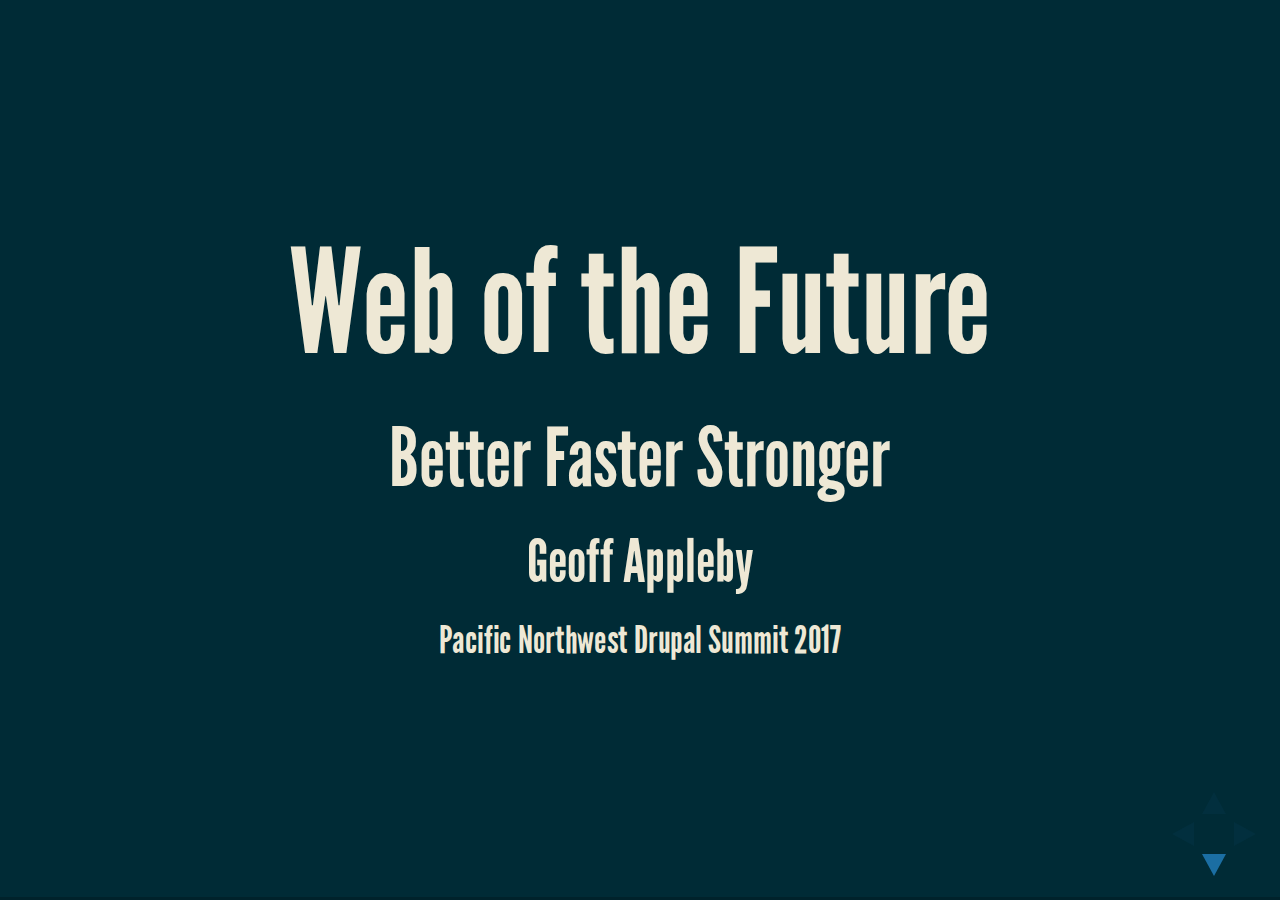
==== commit 5a9eb09b: "Update intro & base styles" ====
--- a/index.html
+++ b/index.html
@@ -7,9 +7,11 @@
 
   <title>Web of the Future</title>
 
+  <link rel="stylesheet" href="lib/css/font-awesome.min.css">
   <link rel="stylesheet" href="css/reveal.css">
   <link rel="stylesheet" href="css/theme/moon.css">
-  <link rel="stylesheet" href="css/styles.css">
+  <link rel="stylesheet" href="css/base.css">
+  <link rel="stylesheet" href="css/slides.css">
 
 
   <!-- Theme used for syntax highlighting of code -->
@@ -27,33 +29,43 @@
 <body>
 <div class="reveal">
   <div class="slides">
-    <section id="title">
-      <h1>Web of the Future</h1>
-      <h2>Better Faster Stronger</h2>
-      <h3>Geoff Appleby</h3>
-      <h4>Pacific Northwest Drupal Summit 2017</h4>
-    </section>
-    <section id="about" data-background="images/eaglebluffs.jpg">
-      <aside>
-        <h2>Geoff Appleby</h2>
-        <ul class="accounts">
-          <li><span class="subtle">drupal.org/u/</span>gapple</li>
-          <li><span class="subtle">twitter.com/</span>@gappleca</li>
-        </ul>
-        <ul class="projects">
-          <li>gacsp: Google Analytics</li>
-          <li>Persistent Login</li>
-          <li>DrupalReleaseDate.com</li>
-        </ul>
-      </aside>
-    </section>
-    <section id="myplanet" data-background="#ed5b33">
-      <img class="logo" src="images/myplanet-logo.png"/>
-      <div class="locations">
-        <img src="images/myplanet-vancouver.png"/>
-        <img src="images/myplanet-toronto.png"/>
-        <img src="images/myplanet-cherniv.png"/>
-      </div>
+    <section>
+      <section id="title"
+               class="center"
+               data-transition="fade">
+        <h1>Web of the Future</h1>
+        <h2>Better Faster Stronger</h2>
+        <h3>Geoff Appleby</h3>
+        <h4>Pacific Northwest Drupal Summit 2017</h4>
+      </section>
+      <section id="about"
+               class="center"
+               data-background-image="images/eaglebluffs.jpg"
+               data-transition="slide">
+        <aside>
+          <h2>Geoff Appleby</h2>
+          <ul class="accounts">
+            <li class="drupal"><a href="https://www.drupal.org/u/gapple"><i class="fa fa-drupal"></i> <span>gapple</span></a></li>
+            <li class="twitter"><a href="https://twitter.com/gappleca"><i class="fa fa-twitter"></i> <span>gappleca</span></a></li>
+          </ul>
+          <ul class="projects">
+            <li><a href="https://www.drupal.org/project/gacsp">gacsp: Google Analytics</a></li>
+            <li><a href="https://www.drupal.org/project/persistent_login">Persistent Login</a></li>
+            <li><a href="https://drupalreleasedate.com">DrupalReleaseDate.com</a></li>
+          </ul>
+        </aside>
+      </section>
+      <section id="myplanet"
+               class="center"
+               data-background="#ed5b33"
+               data-transition="fade">
+        <img class="logo" src="images/myplanet-logo.png"/>
+        <div class="locations">
+          <img src="images/myplanet-vancouver.png"/>
+          <img src="images/myplanet-toronto.png"/>
+          <img src="images/myplanet-cherniv.png"/>
+        </div>
+      </section>
     </section>
   </div>
 </div>
@@ -66,7 +78,15 @@
   Reveal.initialize({
     width: 1280,
     height: 720,
+    center: false,
+    transition: 'fade',
     history: true,
+
+    // Arrow keys progress through sub-slides
+    keyboard: {
+      39: 'next', // right key
+      37: 'prev'  // left key
+    },
 
     // More info https://github.com/hakimel/reveal.js#dependencies
     dependencies: [
@@ -76,6 +96,23 @@
       {
         src: 'plugin/highlight/highlight.js',
         async: true,
+        condition: function () {
+          // Trim whitespace from code blocks, and prevent HTML escaping by default.
+          // This must be done before the plugin is loaded.
+          Array.prototype.forEach.call(
+            document.querySelectorAll('pre code'),
+            function (element) {
+              if (! element.hasAttribute('data-notrim')) {
+                element.setAttribute('data-trim', '');
+              }
+              if (! element.hasAttribute('data-escape')) {
+                element.setAttribute('data-noescape', '');
+              }
+            }
+          );
+
+          return true;
+        },
         callback: function () {
           hljs.initHighlightingOnLoad();
         }
--- a/css/base.css
+++ b/css/base.css
@@ -0,0 +1,150 @@
+/*******************************************************************************
+ * TRANSITIONS
+ ******************************************************************************/
+.reveal .slides > section[data-transition=slide-reverse].past,
+.reveal .slides > section[data-transition~=slide-reverse-out].past,
+.reveal.slide-reverse .slides > section:not([data-transition]).past {
+  -webkit-transform: translate(150%, 0);
+  transform: translate(150%, 0); }
+
+.reveal .slides > section[data-transition=slide-reverse].future,
+.reveal .slides > section[data-transition~=slide-reverse-in].future,
+.reveal.slide-reverse .slides > section:not([data-transition]).future {
+  -webkit-transform: translate(-150%, 0);
+  transform: translate(-150%, 0); }
+
+.reveal .slides > section > section[data-transition=slide-reverse].past,
+.reveal .slides > section > section[data-transition~=slide-reverse-out].past,
+.reveal.slide-reverse .slides > section > section:not([data-transition]).past {
+  -webkit-transform: translate(0, 150%);
+  transform: translate(0, 150%); }
+
+.reveal .slides > section > section[data-transition=slide-reverse].future,
+.reveal .slides > section > section[data-transition~=slide-reverse-in].future,
+.reveal.slide-reverse .slides > section > section:not([data-transition]).future {
+  -webkit-transform: translate(0, -150%);
+  transform: translate(0, -150%); }
+
+/*******************************************************************************
+ * TEXT
+ ******************************************************************************/
+.reveal h1,
+.reveal h2,
+.reveal h3,
+.reveal h4,
+.reveal h5,
+.reveal h6 {
+  text-transform: none;
+}
+
+ul.paths {
+  font-family: monospace;
+  list-style-type: none;
+  margin-left: 2ex;
+}
+ul.paths li::before {
+  content: '‐';
+  display: inline-block;
+  position: relative;
+  left: -2ex;
+  width: 2ex;
+  margin-right: -2ex;
+  opacity: 0.3;
+}
+ul.paths ul,
+ul.paths ul ul {
+  list-style-type: none;
+}
+ul.paths ul li::before {
+  content: '└';
+}
+
+/*******************************************************************************
+ * IMAGES
+ ******************************************************************************/
+.reveal section img {
+  margin: 15px 0px;
+  background: none;
+  border: 0;
+  box-shadow: none;
+}
+.reveal a img {
+  -webkit-transition: all .15s linear;
+  -moz-transition: all .15s linear;
+  transition: all .15s linear; }
+
+.reveal a:hover img {
+  background: rgba(255, 255, 255, 0.2);
+  border-color: #268bd2;
+  box-shadow: 0 0 20px rgba(0, 0, 0, 0.55); }
+
+
+/*******************************************************************************
+ * Code Segments
+ ******************************************************************************/
+pre code.lang-php::before {
+  content: "<?php";
+  position: absolute;
+  top: -1.5em;
+  margin-bottom: -1.5em;
+  display: inline-block;
+  color: rgba(127, 159, 127, 0.5);
+}
+
+.reveal pre code {
+  box-sizing: border-box;
+  padding: 1ex;
+  /* (presentation height) - (presentation margin) - (slide padding) - (pre margin) - (figcaption height) */
+  max-height: calc(720px - (720px * .04) - 20px - 20px - 1.3rem);
+}
+figure.code figcaption {
+  box-sizing: border-box;
+  margin: 0 auto -20px;
+  padding: 10px 2ex;
+  width: 90%;
+  font-size: 0.875rem;
+  border: 2px solid #3f3f3f;
+  border-bottom-width: 0;
+  background-color: #333;
+  text-align: left;
+}
+figure.code pre + figcaption {
+  border-top-width: 0;
+  border-bottom-width: 2px;
+  margin-top: -20px;
+  margin-bottom: 0;
+}
+figure.code figcaption.path {
+  font-family: monospace;
+}
+
+.reveal code mark {
+  color: inherit;
+  box-sizing: border-box;
+}
+/* non-highlight fragments will be initially hidden */
+.reveal .slides section code mark.fragment {
+  background-color: transparent;
+  border: 1px solid transparent;
+  margin: -1px; /* Compensate for border width */
+}
+/* highlight fragments are visible but not outlined at start */
+.reveal .slides section code mark.fragment[class*=highlight] {
+  opacity: 1;
+  visibility: inherit;
+}
+/* Generic marks are always outlined
+ * fragments are highlighted when made visible
+ */
+.reveal .slides section code mark:not(.fragment),
+.reveal .slides section code mark.fragment.visible {
+  background-color: rgba(255,255,0,0.1);
+  border: 1px solid rgba(255,255,0,0.3);
+  padding: 0.1em 0.2em;
+  margin: calc(-0.1em - 1px) calc(-0.2em - 1px); /* Compensate for padding and border */
+}
+/* highlight-current removes highlight when not current */
+.reveal .slides section code mark.fragment.highlight-current:not(.current-fragment) {
+  background-color: transparent;
+  border-color: transparent;
+}
--- a/css/slides.css
+++ b/css/slides.css
@@ -0,0 +1,91 @@
+/*******************************************************************************
+ * Intro
+ ******************************************************************************/
+
+#about aside {
+  color: #000;
+  padding: 30px 30px;
+  float: right;
+  background-color: rgba(255, 255, 255, .8);
+  font-size: 1em;
+}
+#about aside h2 {
+  color: #000;
+}
+#about aside ul {
+  display: block;
+  list-style: none;
+  text-align: center;
+  margin: 20px 0 0;
+}
+#about a {
+  color: rgb(51, 51, 51);
+}
+@supports (not (text-decoration-color: rgba(51, 51, 51, 0.1))) {
+  #about .accounts a .fa + span,
+  #about .projects a {
+    border-bottom: 1px solid rgba(51, 51, 51, 0.1);
+  }
+  #about .accounts a:hover .fa + span,
+  #about .projects a:hover {
+    border-bottom: 1px solid rgba(51, 51, 51, 0.65);
+  }
+  #about .accounts .drupal .fa+span {
+    width: 6ex;
+    margin-right: 2ex;
+  }
+}
+@supports (text-decoration-color: rgba(51, 51, 51, 0.1)) {
+  #about .accounts a .fa + span,
+  #about .projects a {
+    text-decoration: underline rgba(51, 51, 51, 0.1);
+  }
+  #about .accounts a:hover .fa + span,
+  #about .projects a:hover {
+    text-decoration: underline rgba(51, 51, 51, 0.65);
+  }
+}
+#about .accounts a {
+  display: flex;
+  justify-content: center;
+  align-items: baseline;
+}
+#about .accounts .fa {
+  margin-right: 0.25ex;
+  width: 1.8ex;
+}
+#about .accounts .fa+span {
+  width: 8ex;
+  text-align: left;
+}
+#about .fa-drupal {
+  color: #0678be;
+}
+#about .fa-twitter {
+  color: #1DA1F2;
+}
+#about .projects {
+  font-size: 0.8em;
+}
+
+#myplanet img {
+  display: block;
+  background: none;
+  border: none;
+  box-shadow: none;
+}
+#myplanet .logo {
+  max-width: 30%;
+  max-height: 30%;
+  margin: auto;
+}
+#myplanet .locations {
+  display: flex;
+  justify-content: space-around;
+  justify-content: space-evenly;
+  margin-top: 5%;
+}
+#myplanet .locations img {
+  width: 12%;
+  height: 12%;
+}
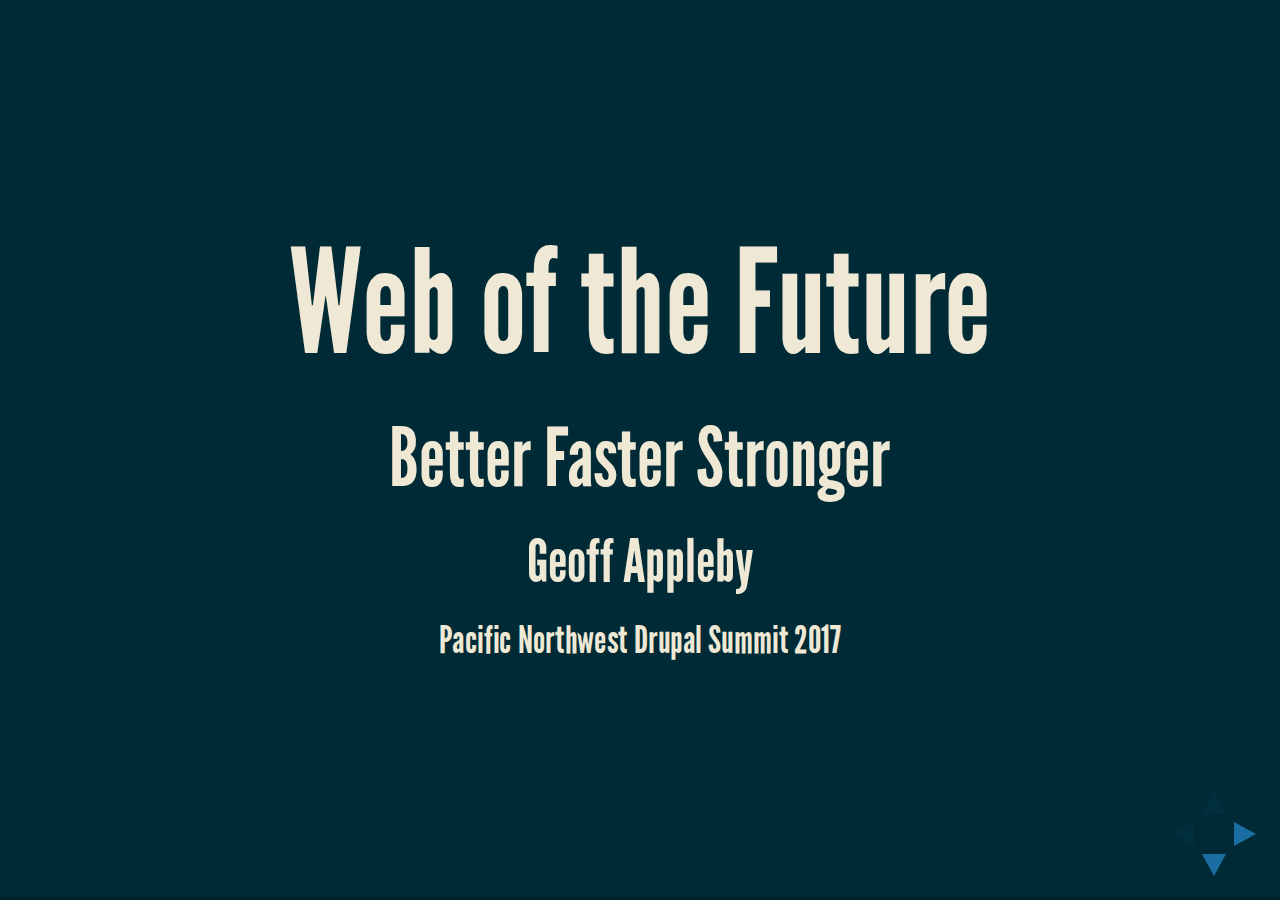
==== commit 1046ba44: "Closing slide" ====
--- a/index.html
+++ b/index.html
@@ -67,6 +67,17 @@
         </div>
       </section>
     </section>
+
+
+
+    <section>
+      <section id="source" class="center">
+        <ul>
+          <li><a href="https://gapple.github.io/presentation-web-future">https://gapple.github.io/presentation-web-future</a></li>
+          <li><a href="https://github.com/gapple/presentation-web-future">https://github.com/gapple/presentation-web-future</a></li>
+        </ul>
+      </section>
+    </section>
   </div>
 </div>
 
--- a/css/slides.css
+++ b/css/slides.css
@@ -89,3 +89,10 @@
   width: 12%;
   height: 12%;
 }
+
+#source ul {
+  list-style: none;
+}
+#source li {
+  text-align: center;
+}
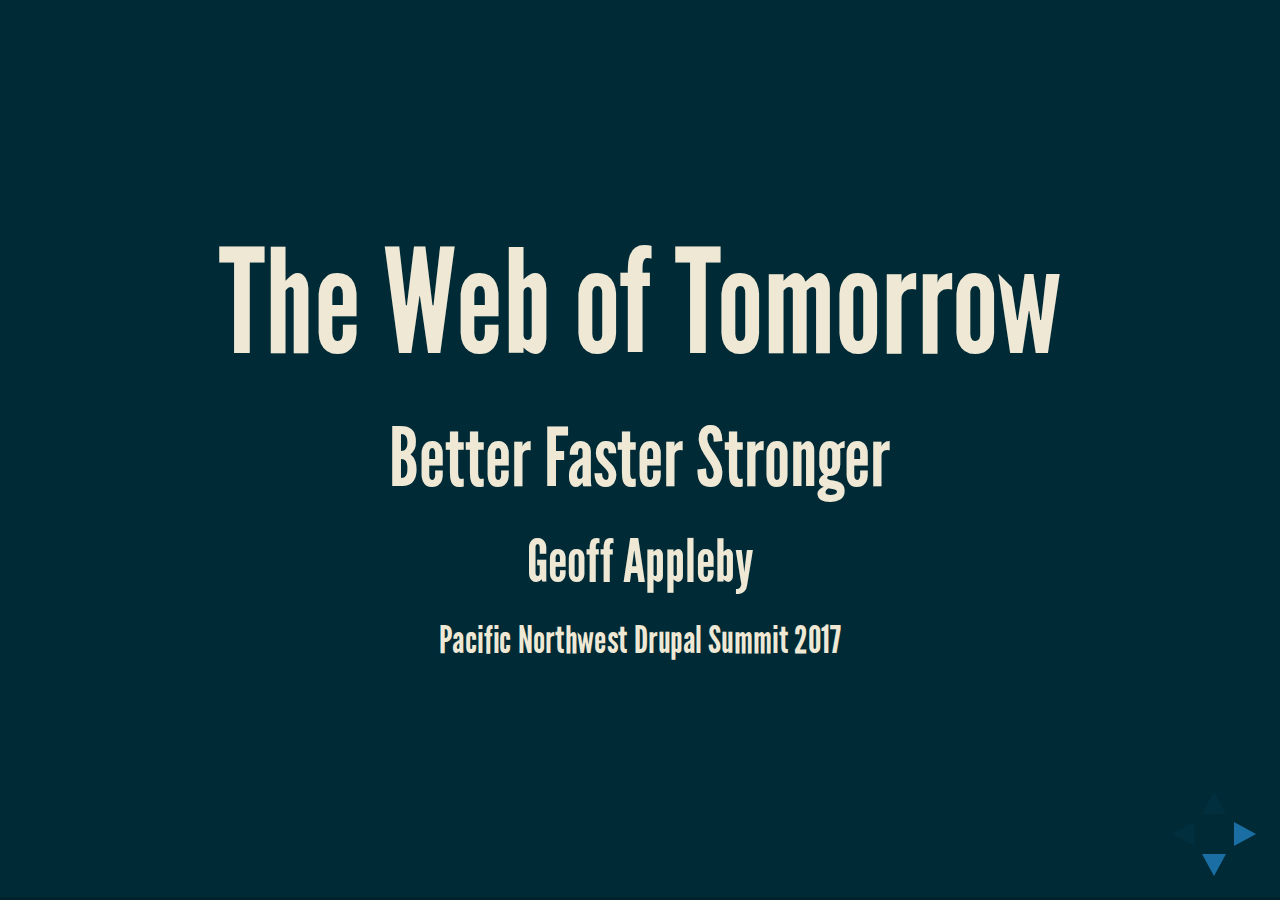
==== commit 66ca1772: "Fix title" ====
--- a/index.html
+++ b/index.html
@@ -6,6 +6,7 @@
         content="width=device-width, initial-scale=1.0, maximum-scale=1.0, user-scalable=no">
 
   <title>Web of the Future</title>
+  <link rel="shortcut icon" href="images/pnwds-favicon.png" type="image/png" />
 
   <link rel="stylesheet" href="lib/css/font-awesome.min.css">
   <link rel="stylesheet" href="css/reveal.css">
@@ -33,7 +34,7 @@
       <section id="title"
                class="center"
                data-transition="fade">
-        <h1>Web of the Future</h1>
+        <h1>The Web of Tomorrow</h1>
         <h2>Better Faster Stronger</h2>
         <h3>Geoff Appleby</h3>
         <h4>Pacific Northwest Drupal Summit 2017</h4>
@@ -68,15 +69,967 @@
       </section>
     </section>
 
-
-
-    <section>
-      <section id="source" class="center">
+    <section>
+      <section id="h2-title">
+        <h1>HTTP/2</h1>
+        <!-- https://pixabay.com/en/unicorn-armor-fantasy-fairy-tale-2047233/ -->
+        <img class="fragment" src="images/unicorn_armour.png"/>
+      </section>
+      <section id="h2-support">
+        <h2>Support</h2>
+        <div class="columns">
+          <div class="column">
+            <h3>Browsers</h3>
+            <ul>
+              <li>Chrome</li>
+              <li>Firefox</li>
+              <li>Safari 9*</li>
+              <li>IE 11*</li>
+              <li>Edge</li>
+            </ul>
+          </div>
+          <div class="column">
+            <h3>Servers</h3>
+            <ul>
+              <li>Apache 2.4*</li>
+              <li>Nginx 1.9.5</li>
+              <li>Varnish 5.0</li>
+            </ul>
+          </div>
+          <div class="column">
+            <h3>CDNs</h3>
+            <ul>
+              <li>Cloudflare</li>
+              <li>Akamai</li>
+              <li>Cloudfront</li>
+              <li>Fastly</li>
+            </ul>
+          </div>
+        </div>
+        <aside class="notes" data-markdown>
+          - FF 36 (Feb 2015)
+          - Chrome 41 (Mar 2015)
+          - IE: Win 10
+          - Safari: 10.11+ (El Capitan, Sep 2015)
+
+          - Apache experimental module
+          - not in Ubuntu repositories yet
+          - Nginx configuration
+          - Varnish configuration
+        </aside>
+      </section>
+    </section>
+    <section>
+      <section id="h2-negotiation">
+        <h2>ALPN Negotiation</h2>
+        <div class="conversation">
+          <blockquote class="fragment"><i class="fa fa-desktop"></i> "Hey, I'd like to talk to you with TLS and HTTP/2"</blockquote>
+          <blockquote class="fragment"><i class="fa fa-server"></i>"Okay, let's talk with TLS and HTTP/2"</blockquote>
+          <blockquote class="fragment"><i class="fa fa-desktop"></i> "Can you send me index.html over HTTP/2?"</blockquote>
+        </div>
+
+        <aside class="notes" data-markdown>
+          - Application Layer Protocol Negotiation
+          - Sends extra information in connection request
+            - Similar to Server Name Indication
+        </aside>
+      </section>
+      <section id="h2-negotiation-not-supported">
+        <h2><strike>ALPN</strike> Negotiation</h2>
+        <div class="conversation">
+          <blockquote><i class="fa fa-desktop"></i> "Hey, I'd like to talk to you with TLS and HTTP/2"</blockquote>
+          <blockquote class="fragment"><i class="fa fa-server"></i>"Okay, let's talk with TLS"</blockquote>
+          <blockquote class="fragment"><i class="fa fa-desktop"></i> "Can you send me index.html with HTTP 1.1?"</blockquote>
+        </div>
+      </section>
+
+      <aside class="notes" data-markdown>
+        - Safely falls back to HTTP 1.1
+      </aside>
+    </section>
+
+    <section>
+      <section id="h2-connections-http1">
+        <div class="wrapper">
+          <h2>HTTP 1</h2>
+          <div class="streams-figure h1">
+            <div class="endpoint"><i class="fa fa-desktop"></i></div>
+            <div class="transfer">
+              <div class="connection">
+                <div class="request"><span>GET /index.html</span> <i class="fa fa-arrow-right"></i></div>
+                <div class="response"><i class="fa fa-arrow-left"></i> <span>index.html</span></div>
+              </div>
+              <div class="connection">
+                <div class="request"><span>GET /styles.css</span> <i class="fa fa-arrow-right"></i></div>
+                <div class="response"><i class="fa fa-arrow-left"></i> <span>style.css</span></div>
+              </div>
+              <div class="connection">
+                <div class="request"><span>GET /scripts.js</span> <i class="fa fa-arrow-right"></i></div>
+                <div class="response"><i class="fa fa-arrow-left"></i> <span>scripts.js</span></div>
+              </div>
+              <div class="connection">
+                <div class="request"><span>GET /image1.png</span> <i class="fa fa-arrow-right"></i></div>
+                <div class="response"><i class="fa fa-arrow-left"></i> <span>image1.png</span></div>
+              </div>
+            </div>
+            <div class="endpoint"><i class="fa fa-server"></i></div>
+          </div>
+        </div>
+
+        <aside class="notes" data-markdown>
+          - Connections have overhead to setup
+          - Limit on open connections (6-8)
+        </aside>
+      </section>
+      <section>
+        <h2>HTTP 1.1 Hacks</h2>
         <ul>
-          <li><a href="https://gapple.github.io/presentation-web-future">https://gapple.github.io/presentation-web-future</a></li>
-          <li><a href="https://github.com/gapple/presentation-web-future">https://github.com/gapple/presentation-web-future</a></li>
+          <li>Keep-Alive</li>
+          <li>Sharding</li>
+          <li>Concatenation</li>
+          <li>Sprites & Icon Fonts</li>
         </ul>
-      </section>
+
+        <aside class="notes" data-markdown>
+          - Mitigate expense of connection setup
+          - Mitigate limit on open connections
+          -
+          - Font Awesome; 100kb for seven icons in this presentation
+        </aside>
+      </section>
+      <section id="h2-connections-http2">
+        <div class="wrapper">
+          <h2>HTTP/2</h2>
+          <div class="streams-figure h2">
+            <div class="endpoint"><i class="fa fa-desktop"></i></div>
+            <div class="transfer">
+              <div class="connection">
+                <div class="requests">
+                  <i class="fa fa-arrow-right"></i>
+                  <div class="frame">
+                    <div class="type"></div>
+                    <div class="content">GET /index.html</div>
+                    <div class="streamid">1</div>
+                  </div>
+                  <div class="frame">
+                    <div class="type"></div>
+                    <div class="content">GET /style.css</div>
+                    <div class="streamid">3</div>
+                  </div>
+                  <div class="frame">
+                    <div class="type"></div>
+                    <div class="content">GET /scripts.js</div>
+                    <div class="streamid">5</div>
+                  </div>
+                  <div class="frame">
+                    <div class="type"></div>
+                    <div class="content">GET /image1.png</div>
+                    <div class="streamid">7</div>
+                  </div>
+                </div>
+                <div class="responses">
+                  <i class="fa fa-arrow-left"></i>
+                  <div class="frame">
+                    <div class="type">Headers</div>
+                    <div class="content">index.html</div>
+                    <div class="streamid">2</div>
+                  </div>
+                  <div class="frame">
+                    <div class="type">Data</div>
+                    <div class="content">index.html</div>
+                    <div class="streamid">2</div>
+                  </div>
+                  <div class="frame">
+                    <div class="type">Headers</div>
+                    <div class="content">style.css</div>
+                    <div class="streamid">4</div>
+                  </div>
+                  <div class="frame">
+                    <div class="type">Data</div>
+                    <div class="content">style.css</div>
+                    <div class="streamid">4</div>
+                  </div>
+                  <div class="frame">
+                    <div class="type">Headers</div>
+                    <div class="content">scripts.js</div>
+                    <div class="streamid">6</div>
+                  </div>
+                  <div class="frame">
+                    <div class="type">Data</div>
+                    <div class="content">scripts.js</div>
+                    <div class="streamid">6</div>
+                  </div>
+                  <div class="frame">
+                    <div class="type">Headers</div>
+                    <div class="content">image1.png</div>
+                    <div class="streamid">8</div>
+                  </div>
+                  <div class="frame">
+                    <div class="type">Data [0]</div>
+                    <div class="content">image1.png</div>
+                    <div class="streamid">8</div>
+                  </div>
+                  <div class="frame">
+                    <div class="type">Data [1]</div>
+                    <div class="content">image1.png</div>
+                    <div class="streamid">8</div>
+                  </div>
+                </div>
+              </div>
+            </div>
+            <div class="endpoint"><i class="fa fa-server"></i></div>
+          </div>
+        </div>
+
+        <aside class="notes" data-markdown>
+          - Single connection reduces overhead
+            - Bigger benefit on high-latency connections
+          - Greater concurrency (min 100)
+        </aside>
+      </section>
+      <section id="h2-prioritization">
+        <h2>Prioritization</h2>
+        <ol>
+          <li>HTML</li>
+          <li>CSS</li>
+          <li>JavaScript</li>
+          <li>Images</li>
+        </ol>
+      </section>
+      <section id="h2-prioritization-chrome">
+        <h2>Prioritization</h2>
+        <ul class="h2-priorities">
+          <li><span class="priority">256</span> HTML
+          <li><span class="priority">220</span> CSS</li>
+          <li><span class="priority">183</span> Header JavaScript</li>
+          <li><span class="priority">183</span> Footer Javascript</li>
+          <li><span class="priority">110</span> Images</li>
+        </ul>
+
+        <aside class="notes" data-markdown>
+          - Browser is in control of priorities
+          - Implementations differ, may change
+        </aside>
+      </section>
+      <section id="h2-prioritization-firefox">
+        <h2>Prioritization</h2>
+        <ul class="h2-priorities">
+          <li><span class="priority">201</span> [Primary Content]
+            <ul>
+              <li><span class="priority">1</span> [Secondary Content]
+                <ul>
+                  <li><span class="priority">32</span> HTML</li>
+                  <li class="fragment" data-fragment-index="2"><span class="priority">22</span> Images</li>
+                </ul></li>
+              <li class="fragment" data-fragment-index="1"><span class="priority">32</span> CSS</li>
+              <li class="fragment" data-fragment-index="1"><span class="priority">32</span> Header JavaScript</li>
+            </ul>
+          </li>
+          <li><span class="priority">101</span> [Tertiary Content]
+            <ul>
+              <li class="fragment" data-fragment-index="2"><span class="priority">183</span> Footer Javascript</li>
+            </ul>
+          </li>
+        </ul>
+
+        <aside class="notes" data-markdown>
+          - Firefox sets up dependency tree
+          - Dependencies are not strict (can start before dependency complete)
+        </aside>
+      </section>
+    </section>
+    <section>
+      <section id="h2-hpack">
+        <h2>HPACK</h2>
+        <table class="static-header-table">
+          <tr><th>Code</th><th>Name</th><th>Value</th></tr>
+          <tr><td>1 </td><td>:authority     </td><td></td>             </tr>
+          <tr><td>2 </td><td>:method        </td><td>GET          </td></tr>
+          <tr><td>3 </td><td>:method        </td><td>POST         </td></tr>
+          <tr><td>4 </td><td>:path          </td><td>/            </td></tr>
+          <tr><td>5 </td><td>:path          </td><td>/index.html  </td></tr>
+          <tr><td>6 </td><td>:scheme        </td><td>http         </td></tr>
+          <tr><td>7 </td><td>:scheme        </td><td>https        </td></tr>
+          <tr><td>8 </td><td>:status        </td><td>200          </td></tr>
+          <tr><td>9 </td><td>:status        </td><td>204          </td></tr>
+          <tr><td>10</td><td>:status        </td><td>206          </td></tr>
+          <tr><td>11</td><td>:status        </td><td>304          </td></tr>
+          <tr><td>12</td><td>:status        </td><td>400          </td></tr>
+          <tr><td>13</td><td>:status        </td><td>404          </td></tr>
+          <tr><td>14</td><td>:status        </td><td>500          </td></tr>
+          <tr><td>15</td><td>accept-charset </td><td></td>             </tr>
+          <tr><td>16</td><td>accept-encoding</td><td>gzip, deflate</td></tr>
+          <tr><td>17</td><td>accept-language</td><td></td>             </tr>
+          <tr><td>18</td><td>accept-ranges  </td><td></td>             </tr>
+          <tr><td>19</td><td>accept         </td><td></td>             </tr>
+        </table>
+        <aside class="notes" data-markdown>
+          - Static table reduces data sent for common values
+          - Dynamic table
+        </aside>
+      </section>
+    </section>
+    <section>
+      <section id="h2-server-push">
+        <h2>Server Push</h2>
+        <div class="conversation">
+          <blockquote class="fragment"><i class="fa fa-desktop"></i> "Can you send me index.html over HTTP/2?"</blockquote>
+          <blockquote class="fragment"><i class="fa fa-server"></i>"Okay, here is index.html"</blockquote>
+          <blockquote class="fragment"><i class="fa fa-server"></i>"You'll also need styles.css"</blockquote>
+          <blockquote class="fragment"><i class="fa fa-server"></i>"Here is styles.css"</blockquote>
+        </div>
+      </section>
+      <section class="center">
+        <h2>What should we push?</h2>
+        <h2 class="fragment">¯\_(ツ)_/¯</h2>
+      </section>
+      <section data-background-image="images/module_http2_server_push.png"></section>
+    </section>
+    <section>
+      <section id="h2-concerns">
+        <h2>Concerns</h2>
+        <ul>
+          <li class="fragment">Server Push versus Browser Cache</li>
+          <li class="fragment">Excessive Multiplexing</li>
+          <li class="fragment">Packet Loss</li>
+        </ul>
+      </section>
+
+      <aside class="notes" data-markdown>
+        - Downloading 100 images means all could be (slightly) slower
+          - Data for not visible images transferred before visible images complete
+        - Packet loss limits connection speed
+          - Impacts one connection greater than sum of multiple connections
+          - Comparable at 1%, HTTP 1.1 wins at 2%
+          - Testing used random packet loss; worst case scenario
+          - Real world packet loss may have less impact
+      </aside>
+    </section>
+    <section>
+      <h2>Best Practices</h2>
+      <ul>
+        <li>Limit sharding</li>
+        <li>Still concatenate</li>
+        <li>Limit server push</li>
+      </ul>
+      <aside class="notes">
+        - Limit to content & asset domain
+        - Concatenate related assets
+          - Drupal's strategy may win here
+      </aside>
+    </section>
+    <section>
+      <h1>QUIC</h1>
+      <ul class="fragment">
+        <li>UDP</li>
+        <li>Only supported by Chrome & Google</li>
+      </ul>
+
+      <aside class="notes" data-markdown>
+        UDP based
+        Supported by Chrome
+      </aside>
+    </section>
+
+
+    <!-- Security Warnings -->
+    <section>
+      <section class="center">
+        <img src="images/password-warning.png" />
+      </section>
+      <section class="center">
+        <img src="images/security-indicator-1.png" /><br/>
+        <img class="fragment" src="images/security-indicator-2.png" />
+      </section>
+    </section>
+
+    <!-- Let's Encrypt -->
+    <section>
+      <section id="lets-encrypt" data-background="#eee">
+        <img src="images/le-logo-standard.svg" height="500"/>
+      </section>
+      <section>
+        <h2>Let's Encrypt</h2>
+        <ul>
+          <li>Free TLS certificates</li>
+          <li>Automated</li>
+          <li>Short Lifetime</li>
+        </ul>
+
+        <aside class="notes" data-markdown>
+          - valid for 3 months, renew after 2
+        </aside>
+      </section>
+      <section>
+        <img src="images/le-stats.png" />
+      </section>
+      <section>
+        <figure class="code">
+          <pre><code>
+            $ sudo apt-get certbot
+            $ sudo certbot certonly --webroot -w /var/www/ -d example.com -d www.example.com
+            $ sudo certbot renew --quiet --no-self-upgrade
+          </code></pre>
+        </figure>
+
+        <aside class="notes">
+          -
+        </aside>
+      </section>
+    </section>
+
+    <section>
+      <section id="hsts">
+        <h2>Strict Transport Security</h2>
+        <figure class="code">
+          <pre><code data-noescape>
+            Strict-Transport-Security: max-age=31536000
+
+            Strict-Transport-Security: max-age=31536000; includeSubDomains
+
+            Strict-Transport-Security: max-age=31536000; preload <i class="fa fa-warning" style="position: absolute; left: -30px; font-size: 80%; margin-top: 6px;"></i>
+          </code></pre>
+        </figure>
+
+        <aside class="notes" data-markdown>
+          - Next visit replace HTTP with HTTPS
+          - Cached for time specified
+        </aside>
+      </section>
+      <section>
+        <h2>Strict Transport Security</h2>
+        <table class="browser-support">
+          <tr>
+            <th><i class="fa fa-firefox"></i></th>
+            <th><i class="fa fa-chrome"></i></th>
+            <th><i class="fa fa-internet-explorer"></i></th>
+            <th><i class="fa fa-safari"></i></th>
+          </tr>
+          <tr>
+            <td><i class="fa fa-check"></i></td>
+            <td><i class="fa fa-check"></i></td>
+            <td>11</td>
+            <td><i class="fa fa-check"></i></td>
+          </tr>
+        </table>
+      </section>
+    </section>
+    <section>
+      <section id="hpkp">
+        <h2>Public Key Pinning</h2>
+        <figure class="code">
+          <pre><code>
+            Public-Key-Pins:
+              pin-sha256="cUPcTAZWKaASuYWhhneDttWpY3oBAkE3h2+soZS7sWs=";
+              pin-sha256="M8HztCzM3elUxkcjR2S5P4hhyBNf6lHkmjAHKhpGPWE=";
+              max-age=5184000
+
+            Public-Key-Pins-Report-Only:
+              pin-sha256="cUPcTAZWKaASuYWhhneDttWpY3oBAkE3h2+soZS7sWs=";
+              pin-sha256="M8HztCzM3elUxkcjR2S5P4hhyBNf6lHkmjAHKhpGPWE=";
+              max-age=5184000
+          </code></pre>
+        </figure>
+      </section>
+      <section>
+        <h2>Public Key Pinning</h2>
+        <table class="browser-support">
+          <tr>
+            <th><i class="fa fa-firefox"></i></th>
+            <th><i class="fa fa-chrome"></i></th>
+            <th><i class="fa fa-internet-explorer"></i></th>
+            <th><i class="fa fa-safari"></i></th>
+          </tr>
+          <tr>
+            <td><i class="fa fa-check"></i></td>
+            <td><i class="fa fa-check"></i></td>
+            <td><i class="fa fa-times"></i></td>
+            <td><i class="fa fa-times"></i></td>
+          </tr>
+        </table>
+      </section>
+    </section>
+
+    <section>
+      <section>
+        <h2>Referrer Policy</h2>
+        <figure class="code">
+          <pre><code>
+            Referrer-Policy: no-referrer-when-downgrade
+
+            <span class="fragment">Referrer-Policy: no-referrer</span>
+
+            <span class="fragment">Referrer-Policy: same-origin</span>
+
+            <span class="fragment">Referrer-Policy: strict-origin-when-cross-origin</span>
+          </code></pre>
+        </figure>
+      </section>
+      <section>
+        <h2>Referrer Policy</h2>
+        <table class="browser-support">
+          <tr>
+            <th><i class="fa fa-firefox"></i></th>
+            <th><i class="fa fa-chrome"></i></th>
+            <th><i class="fa fa-internet-explorer"></i></th>
+            <th><i class="fa fa-safari"></i></th>
+          </tr>
+          <tr>
+            <td>50</td>
+            <td>56</td>
+            <td><i class="fa fa-times"></i></td>
+            <td><i class="fa fa-times"></i></td>
+          </tr>
+        </table>
+      </section>
+    </section>
+
+    <!-- Content Security Policy -->
+    <section>
+      <section>
+        <h2>Content Security Policy</h2>
+        <figure class="code">
+          <pre><code>
+            Content-Security-Policy: default-src 'self'
+
+            <span class="fragment">Content-Security-Policy: default-src 'self' *.example.com</span>
+
+            <span class="fragment">Content-Security-Policy: default-src 'self'; img-src *;
+              style-src assets.example.com; script-src assets.example.com</span>
+
+            <span class="fragment">Content-Security-Policy: upgrade-insecure-requests; default-src 'self'</span>
+          </code></pre>
+        </figure>
+      </section>
+
+      <aside class="notes" data-markdown>
+        - 'self' doesn't allow subdomains
+        - upgrade-insecure-requests forces all http links to https
+      </aside>
+    </section>
+    <section>
+      <section>
+        <h2>Content Security Policy</h2>
+        <figure class="code">
+          <pre><code>
+            Content-Security-Policy-Report-Only: default-src 'self';
+              script-src 'self' 'unsafe-inline' code.jquery.com www.google.com www.google-analytics.com;
+              style-src 'self' 'unsafe-inline' netdna.bootstrapcdn.com www.google.com ajax.googleapis.com;
+              img-src 'self' s3.amazonaws.com www.google-analytics.com stats.g.doubleclick.net;
+              connect-src 'self' www.drupal.org www.google-analytics.com;
+              report-uri https://gapple.report-uri.io/r/default/csp/reportOnly;
+          </code></pre>
+        </figure>
+
+        <aside class="notes" data-markdown>
+          - Drupal 8 asset libraries could automate this header
+          - 448 chars
+          - Only set on HTML pages
+          - HPACK may help
+        </aside>
+      </section>
+      <section data-background-image="images/report-uri-io.png"></section>
+      <section>
+        <h2>Content Security Policy</h2>
+        <table class="browser-support">
+          <tr>
+            <th><i class="fa fa-firefox"></i></th>
+            <th><i class="fa fa-chrome"></i></th>
+            <th><i class="fa fa-internet-explorer"></i></th>
+            <th><i class="fa fa-safari"></i></th>
+          </tr>
+          <tr>
+            <td><i class="fa fa-check"></i></td>
+            <td><i class="fa fa-check"></i></td>
+            <td>10</td>
+            <td><i class="fa fa-check"></i></td>
+          </tr>
+        </table>
+      </section>
+    </section>
+    <section>
+      <section>
+        <h2>Subresource Integrity</h2>
+        <figure class="code">
+          <pre><code>
+            &lt;script src="https://example.com/example-framework.js"
+              integrity="sha384-oqVuAfXRKap7fdgcCY5uykM6+R9GqQ8K/uxy9rx7HNQlGYl1kPzQho1wx4JwY8wC"&gt;&lt;/script&gt;
+          </code></pre>
+        </figure>
+
+        <aside class="notes" data-markdown>
+          - Currently SHA2 variants are allowed
+          - CSP header can require integrity hash
+        </aside>
+      </section>
+      <section>
+        <h2>Subresource Integrity</h2>
+        <table class="browser-support">
+          <tr>
+            <th><i class="fa fa-firefox"></i></th>
+            <th><i class="fa fa-chrome"></i></th>
+            <th><i class="fa fa-internet-explorer"></i></th>
+            <th><i class="fa fa-safari"></i></th>
+          </tr>
+          <tr>
+            <td><i class="fa fa-check"></i></td>
+            <td><i class="fa fa-check"></i></td>
+            <td><i class="fa fa-times"></i></td>
+            <td><i class="fa fa-times"></i></td>
+          </tr>
+        </table>
+      </section>
+    </section>
+    <section data-background-image="images/security-headers-io.png"></section>
+
+    <!-- TODO Compression (Brotli) -->
+
+    <section>
+      <section>
+        <h2>Progressive CSS</h2>
+        <figure class="code">
+          <pre><code class="lang-html" data-escape>
+            &lt;html&gt;
+              &lt;head&gt;
+                &lt;link rel="stylesheet" href="essential.css" /&gt;
+              &lt;/head&gt;
+              &lt;body&gt;
+                &lt;link rel="stylesheet" href="header.css" /&gt;
+                &lt;header&gt;&lt;/header&gt;
+
+                &lt;link rel="stylesheet" href="article.css" /&gt;
+                &lt;article&gt;&lt;/article&gt;
+
+                &lt;link rel="stylesheet" href="footer.css" /&gt;
+                &lt;footer&gt;&lt;/footer&gt;
+              &lt;/body&gt;
+            &lt;/html&gt;
+          </code></pre>
+        </figure>
+
+        <aside class="notes" data-markdown>
+          - CSS is currently blocking; all must finish
+          - Draft spec
+          - Render until CSS hit, wait for download, continue.
+        </aside>
+      </section>
+    </section>
+
+    <section>
+      <section>
+        <h2>Conditional Rules</h2>
+        <figure class="code">
+          <pre><code>
+            #about .projects a {
+              border-bottom: 1px solid rgba(51, 51, 51, 0.1);
+            }
+            #about .projects a:hover {
+              border-bottom: 1px solid rgba(51, 51, 51, 0.65);
+            }
+
+            <div class="fragment">@supports (text-decoration-color: rgba(51, 51, 51, 0.1)) {
+              #about .projects a {
+                border-bottom: none;
+                text-decoration: underline rgba(51, 51, 51, 0.1);
+              }
+              #about .projects a:hover {
+                border-bottom: none;
+                text-decoration: underline rgba(51, 51, 51, 0.65);
+              }
+            }</div>
+          </code></pre>
+        </figure>
+      </section>
+      <section>
+        <h2>Conditional Rules</h2>
+        <figure class="code">
+          <pre><code>
+            @supports (text-decoration-color: rgba(51, 51, 51, 0.1)) {
+              #about .projects a {
+                text-decoration: underline rgba(51, 51, 51, 0.1);
+              }
+              #about .projects a:hover {
+                text-decoration: underline rgba(51, 51, 51, 0.65);
+              }
+            }
+
+            @supports (not (text-decoration-color: rgba(51, 51, 51, 0.1))) {
+              #about .projects a {
+                border-bottom: 1px solid rgba(51, 51, 51, 0.1);
+              }
+              #about .projects a:hover {
+                border-bottom: 1px solid rgba(51, 51, 51, 0.65);
+              }
+            }
+          </code></pre>
+        </figure>
+      </section>
+      <section>
+        <h2>Conditional Rules</h2>
+        <table class="browser-support">
+          <tr>
+            <th><i class="fa fa-firefox"></i></th>
+            <th><i class="fa fa-chrome"></i></th>
+            <th><i class="fa fa-edge"></i></th>
+            <th><i class="fa fa-internet-explorer"></i></th>
+            <th><i class="fa fa-safari"></i></th>
+          </tr>
+          <tr>
+            <td><i class="fa fa-check"></i></td>
+            <td><i class="fa fa-check"></i></td>
+            <td><i class="fa fa-check"></i></td>
+            <td><i class="fa fa-times"></i></td>
+            <td>9</td>
+          </tr>
+        </table>
+      </section>
+    </section>
+
+    <!-- Flexbox -->
+    <section>
+      <section>
+        <h2>Flexbox</h2>
+        <table class="browser-support">
+          <tr>
+            <th><i class="fa fa-firefox"></i></th>
+            <th><i class="fa fa-chrome"></i></th>
+            <th><i class="fa fa-internet-explorer"></i></th>
+            <th><i class="fa fa-safari"></i></th>
+          </tr>
+          <tr>
+            <td><i class="fa fa-check"></i></td>
+            <td><i class="fa fa-check"></i></td>
+            <td>10*</td>
+            <td><i class="fa fa-check"></i></td>
+          </tr>
+        </table>
+        <aside class="notes">
+          - IE requires prefix until version 11
+        </aside>
+      </section>
+      <section>
+        <h2>Flexbox</h2>
+        <div class="flexbox-example inlinemenu no-flex">
+          <div class="menu-wrapper">
+            <span class="menu-item">Item</span>
+            <span class="menu-item">Item</span>
+            <span class="menu-item">Item</span>
+            <span class="menu-item">Item</span>
+          </div>
+          <div class="menu-wrapper fragment">
+            <span class="menu-item">Item</span>
+            <span class="menu-item">Item</span>
+            <span class="menu-item">Item</span>
+            <span class="menu-item">Item</span>
+            <span class="menu-item">Item</span>
+          </div>
+        </div>
+      </section>
+      <section>
+        <h2>Flexbox</h2>
+        <div class="flexbox-example inlinemenu with-flex">
+          <div class="menu-wrapper">
+            <span class="menu-item">Item</span>
+            <span class="menu-item">Item</span>
+            <span class="menu-item">Item</span>
+            <span class="menu-item">Item</span>
+          </div>
+          <div class="menu-wrapper fragment">
+            <span class="menu-item">Item</span>
+            <span class="menu-item">Item</span>
+            <span class="menu-item">Item</span>
+            <span class="menu-item">Item</span>
+            <span class="menu-item">Item</span>
+          </div>
+        </div>
+
+        <aside class="notes">
+          - Alignment (vertically center items!)
+          - Adjust direction / order
+        </aside>
+      </section>
+      <section>
+        <h2>Flexbox</h2>
+        <div class="flexbox-example featurebox no-flex">
+          <div class="flexbox-example__image">Image</div>
+          <div class="flexbox-example__text-wrapper">
+            <div class="flexbox-example__text">
+              Lorem Ipsum
+            </div>
+            <div class="flexbox-example__button">Button</div>
+          </div>
+        </div>
+      </section>
+      <section>
+        <h2>Flexbox</h2>
+        <div class="flexbox-example featurebox with-flex">
+          <div class="flexbox-example__image">Image</div>
+          <div class="flexbox-example__text-wrapper">
+            <div class="flexbox-example__text">
+              Lorem Ipsum
+            </div>
+            <div class="flexbox-example__button">Button</div>
+          </div>
+        </div>
+      </section>
+      <section class="center">
+        <div class="streams-figure h2">
+          <div class="endpoint"><i class="fa fa-desktop"></i></div>
+          <div class="transfer">
+            <div class="connection">
+              <div class="requests">
+                <i class="fa fa-arrow-right"></i>
+                <div class="frame">
+                  <div class="type"></div>
+                  <div class="content">GET /index.html</div>
+                  <div class="streamid">1</div>
+                </div>
+                <div class="frame">
+                  <div class="type"></div>
+                  <div class="content">GET /style.css</div>
+                  <div class="streamid">3</div>
+                </div>
+                <div class="frame">
+                  <div class="type"></div>
+                  <div class="content">GET /scripts.js</div>
+                  <div class="streamid">5</div>
+                </div>
+                <div class="frame">
+                  <div class="type"></div>
+                  <div class="content">GET /image1.png</div>
+                  <div class="streamid">7</div>
+                </div>
+              </div>
+              <div class="responses">
+                <i class="fa fa-arrow-left"></i>
+                <div class="frame">
+                  <div class="type">Headers</div>
+                  <div class="content">index.html</div>
+                  <div class="streamid">2</div>
+                </div>
+                <div class="frame">
+                  <div class="type">Data</div>
+                  <div class="content">index.html</div>
+                  <div class="streamid">2</div>
+                </div>
+                <div class="frame">
+                  <div class="type">Headers</div>
+                  <div class="content">style.css</div>
+                  <div class="streamid">4</div>
+                </div>
+                <div class="frame">
+                  <div class="type">Data</div>
+                  <div class="content">style.css</div>
+                  <div class="streamid">4</div>
+                </div>
+                <div class="frame">
+                  <div class="type">Headers</div>
+                  <div class="content">scripts.js</div>
+                  <div class="streamid">6</div>
+                </div>
+                <div class="frame">
+                  <div class="type">Data</div>
+                  <div class="content">scripts.js</div>
+                  <div class="streamid">6</div>
+                </div>
+                <div class="frame">
+                  <div class="type">Headers</div>
+                  <div class="content">image1.png</div>
+                  <div class="streamid">8</div>
+                </div>
+                <div class="frame">
+                  <div class="type">Data [0]</div>
+                  <div class="content">image1.png</div>
+                  <div class="streamid">8</div>
+                </div>
+                <div class="frame">
+                  <div class="type">Data [1]</div>
+                  <div class="content">image1.png</div>
+                  <div class="streamid">8</div>
+                </div>
+              </div>
+            </div>
+          </div>
+          <div class="endpoint"><i class="fa fa-server"></i></div>
+        </div>
+
+        <aside class="notes" data-markdown>
+          - Vertically centered icons
+          - Reverse order of request blocks
+          - Stretch to fit space
+        </aside>
+      </section>
+      <section data-background-image="images/css-tricks-flexbox-pt1.png"></section>
+      <section data-background-image="images/css-tricks-flexbox-pt2.png"></section>
+      <section data-background-image="images/flexbox-froggy.png"></section>
+      <section data-background-image="images/flexbox-defense.png"></section>
+    </section>
+
+    <section>
+      <section>
+        <h2>CSS Grids</h2>
+        <table class="browser-support">
+          <tr>
+            <th><i class="fa fa-firefox"></i></th>
+            <th><i class="fa fa-chrome"></i></th>
+            <th><i class="fa fa-internet-explorer"></i></th>
+            <th><i class="fa fa-safari"></i></th>
+          </tr>
+          <tr>
+            <td>52</td>
+            <td>57</td>
+            <td><i class="fa fa-times"></i></td>
+            <td style="font-size: 50px">Nightly*</td>
+          </tr>
+        </table>
+      </section>
+      <section data-background-image="images/jen-simmons-mondrian.png"></section>
+      <section data-background="#fff">
+        <img src="images/jen-simmons-mondrian-mobile.png" style="height: 680px" />
+      </section>
+      <section data-background-image="images/jen-simmons-spacejam.png"></section>
+    </section>
+
+      <!-- TODO Grids -->
+      <!-- TODO Getting rid of jQuery -->
+
+    <section>
+      <section id="resources" class="center">
+        <ul>
+          <li>https://letsencrypt.org</li>
+          <li>https://badssl.com/</li>
+          <li>https://www.ssllabs.com/ssltest/</li>
+          <li>https://securityheaders.io/</li>
+          <li>https://report-uri.io</li>
+          <li>http://youmightnotneedjquery.com/</li>
+        </ul>
+      </section>
+      <section id="references-h2" class="center">
+        <ul>
+          <li>https://speakerdeck.com/dshafik/2-and-asynchronous-apis-8</li>
+          <li>https://speakerdeck.com/summerwind/2-prioritization</li>
+          <li>https://events.drupal.org/dublin2016/sessions/http2-what-no-one-telling-you</li>
+          </ul>
+      </section>
+      <section id="references-browser" class="center">
+        <ul>
+          <li>https://security.googleblog.com/2016/09/moving-towards-more-secure-web.html</li>
+          <li>https://scotthelme.co.uk/a-new-security-header-referrer-policy/</li>
+        </ul>
+      </section>
+      <section id="references-css" class="center">
+        <ul>
+          <li>https://jakearchibald.com/2016/link-in-body/</li>
+          <li>https://css-tricks.com/snippets/css/a-guide-to-flexbox/</li>
+          <li>http://labs.jensimmons.com/</li>
+        </ul>
+      </section>
+    </section>
+    <section id="source" class="center">
+      <ul>
+        <li><a href="https://gapple.github.io/presentation-web-future">https://gapple.github.io/presentation-web-future</a></li>
+        <li><a href="https://github.com/gapple/presentation-web-future">https://github.com/gapple/presentation-web-future</a></li>
+      </ul>
     </section>
   </div>
 </div>
--- a/css/slides.css
+++ b/css/slides.css
@@ -96,3 +96,243 @@
 #source li {
   text-align: center;
 }
+
+
+#h2-title img {
+  max-height: 400px;
+}
+
+#h2-support .columns {
+  display: flex;
+}
+#h2-support .columns .column {
+  flex-grow: 1;
+}
+
+.conversation blockquote .fa {
+  float: left;
+  margin: 0.25em 1ex;
+}
+
+#h2-connections-http1 .wrapper,
+#h2-connections-http2 .wrapper {
+  display: flex;
+  flex-direction: column;
+  height: 650px;
+}
+
+.streams-figure {
+  flex-grow: 1;
+  display: flex;
+  align-items: center;
+}
+.reveal .streams-figure {
+  font-size: 15px;
+}
+.streams-figure .endpoint {
+  font-size: 100px;
+}
+.streams-figure .transfer {
+  flex-grow: 1;
+  margin: 0 10px;
+}
+.streams-figure .connection {
+  padding: 10px;
+  border: 1px solid rgb(255, 0, 0);
+  border-radius: 2px;
+  margin: 15px 0;
+  background: rgba(255, 0, 0, 0.1);
+}
+
+.streams-figure .connection .request > span,
+.streams-figure .connection .response > span {
+  display: inline-block;
+  border: 1px solid #fff;
+  border-radius: 2px;
+  padding: 5px;
+  background-color: rgba(255,255,255,0.1);
+  min-width: 20ex;
+}
+.streams-figure .connection .request .fa {
+  /*position: relative;*/
+  width: 2ex;
+}
+.streams-figure .connection .request .fa {
+  margin-right: -2ex;
+}
+.streams-figure .connection .response .fa {
+  margin-left: -2ex
+}
+.streams-figure .connection .request {
+  margin-bottom: 10px;
+}
+
+#h2-connections-http2 .streams-figure .connection {
+  padding: 20px;
+}
+.streams-figure.h2 .connection .requests,
+.streams-figure.h2 .connection .responses {
+  border-radius: 2px;
+  display: flex;
+  align-items: center;
+}
+.streams-figure .connection .requests {
+  margin-left: 3ex;
+}
+.streams-figure .connection .responses {
+  margin-top: 30px;
+  margin-right: 3ex;
+}
+.streams-figure.h2 .requests {
+  flex-direction: row-reverse;
+}
+.streams-figure.h2 .responses {
+  flex-direction: row;
+}
+
+.streams-figure.h2 .connection .requests .fa,
+.streams-figure.h2 .connection .responses .fa {
+  width: 3ex;
+}
+
+.streams-figure.h2 .frame {
+  position: relative;
+  flex-grow: 1;
+  border: 1px solid rgb(255, 255, 255);
+  border-radius: 2px;
+  padding: 5px;
+  margin: 0 5px;
+  background-color: rgba(255,255,255, 0.1);
+}
+.streams-figure.h2 .frame .type {
+  font-size: 60%;
+}
+.streams-figure.h2  .frame .streamid {
+  position: absolute;
+  top: 2px;
+  right: 3px;
+  font-size: 50%;
+  color: hsl(219, 79%, 75%);
+}
+
+ul.h2-priorities,
+ul.h2-priorities ul {
+  margin-left: 2ex;
+  list-style: none;
+}
+ul.h2-priorities li::before {
+  font-family: monospace;
+  content: '‐';
+  display: inline-block;
+  position: relative;
+  left: -2ex;
+  width: 2ex;
+  margin-right: -2ex;
+  opacity: 0.3;
+}
+ul.h2-priorities ul,
+ul.h2-priorities ul ul {
+  list-style-type: none;
+}
+ul.h2-priorities ul li::before {
+  content: '└';
+}
+.h2-priorities .priority {
+  opacity: 0.6;
+}
+.h2-priorities .priority::before {
+  content: "(";
+}
+.h2-priorities .priority::after {
+  content: ")";
+}
+
+.static-header-table th,
+.static-header-table td {
+  font-size: 45%;
+}
+.static-header-table tr td:first-child {
+  text-align: right;
+}
+
+table.browser-support th,
+table.browser-support td {
+  font-size: 100px;
+}
+table.browser-support td {
+  text-align: center;
+  color: rgb(120, 120, 0);
+}
+table.browser-support td .fa-check {
+  color: rgb(0, 100, 0);
+}
+table.browser-support td .fa-times {
+  color: rgb(120, 0, 0);
+}
+
+/**************************************
+ * Flexbox
+ *************************************/
+
+.featurebox {
+  background-color: rgba(220, 0, 0, 0.5);
+  overflow:hidden;
+}
+.featurebox .flexbox-example__image {
+  width: 300px;
+  height: 500px;
+  background-color: rgba(220, 220, 0, 0.5);
+  float: left;
+}
+.featurebox .flexbox-example__text-wrapper {
+  float: left;
+  border: 1px solid rgba(220, 0, 220, 0.8);
+}
+.featurebox .flexbox-example__text {
+  width: 900px;
+  height: 150px;
+  background-color: rgba(220, 0, 220, 0.5);
+  padding: 30px;
+  box-sizing: border-box;
+}
+.featurebox .flexbox-example__button {
+  width: 200px;
+  height: 50px;
+  background-color: rgba(0, 0, 220, 0.5);
+  display: inline-block;
+  float: right;
+  margin-top: 40px;
+}
+.featurebox.with-flex {
+  display: flex;
+}
+.featurebox.with-flex .flexbox-example__text-wrapper {
+  display: flex;
+  flex-direction: column;
+  flex-grow: 1;
+}
+.featurebox.with-flex .flexbox-example__text {
+  width: 100%;
+}
+.featurebox.with-flex .flexbox-example__button {
+  float: none;
+  margin: auto 20px 20px auto;
+}
+
+.inlinemenu .menu-wrapper {
+  border: 2px solid rgb(220, 0, 0);
+  padding: 20px 0;
+  margin-bottom: 30px;
+}
+.inlinemenu .menu-item {
+  width: 24%;
+  display: inline-block;
+  border: 2px solid rgb(0, 220, 0);
+}
+.inlinemenu.with-flex .menu-wrapper {
+  display: flex;
+  padding: 20px;
+}
+.inlinemenu.with-flex .menu-item {
+  flex-grow: 1;
+}
